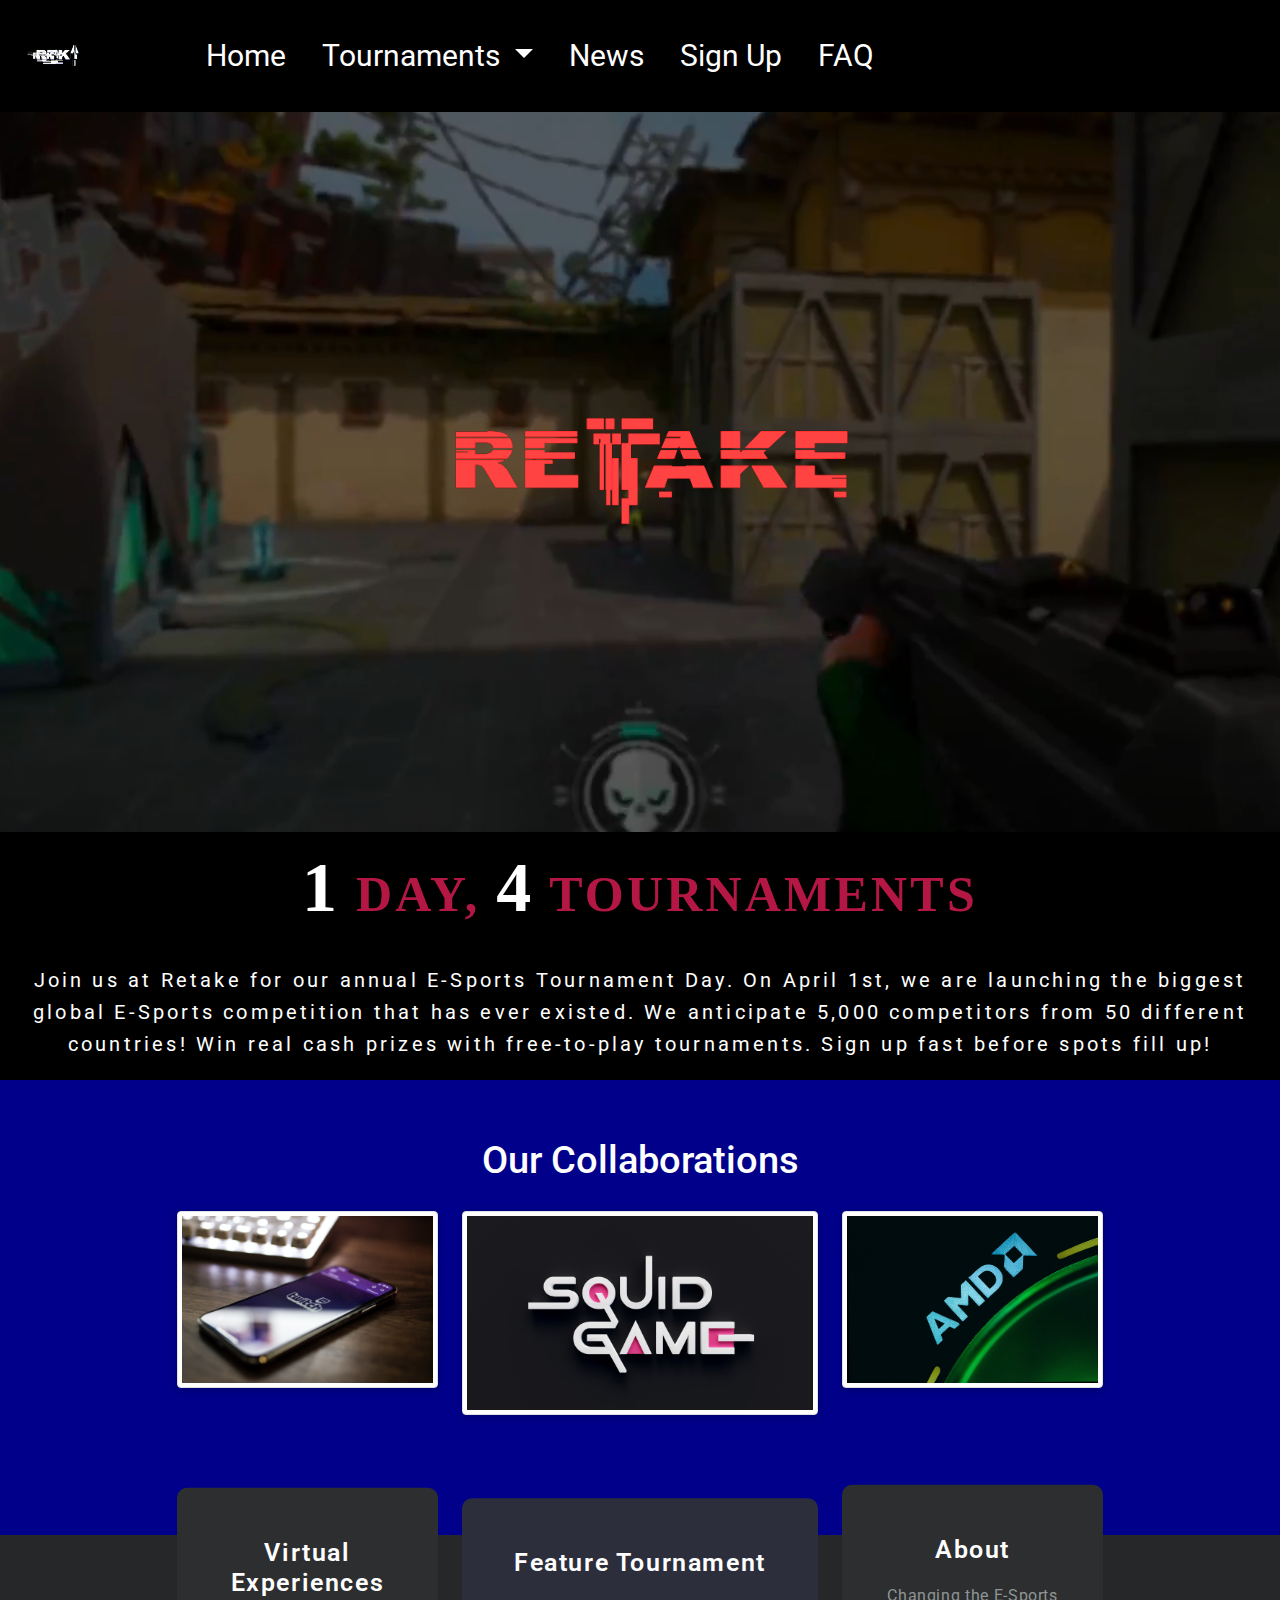
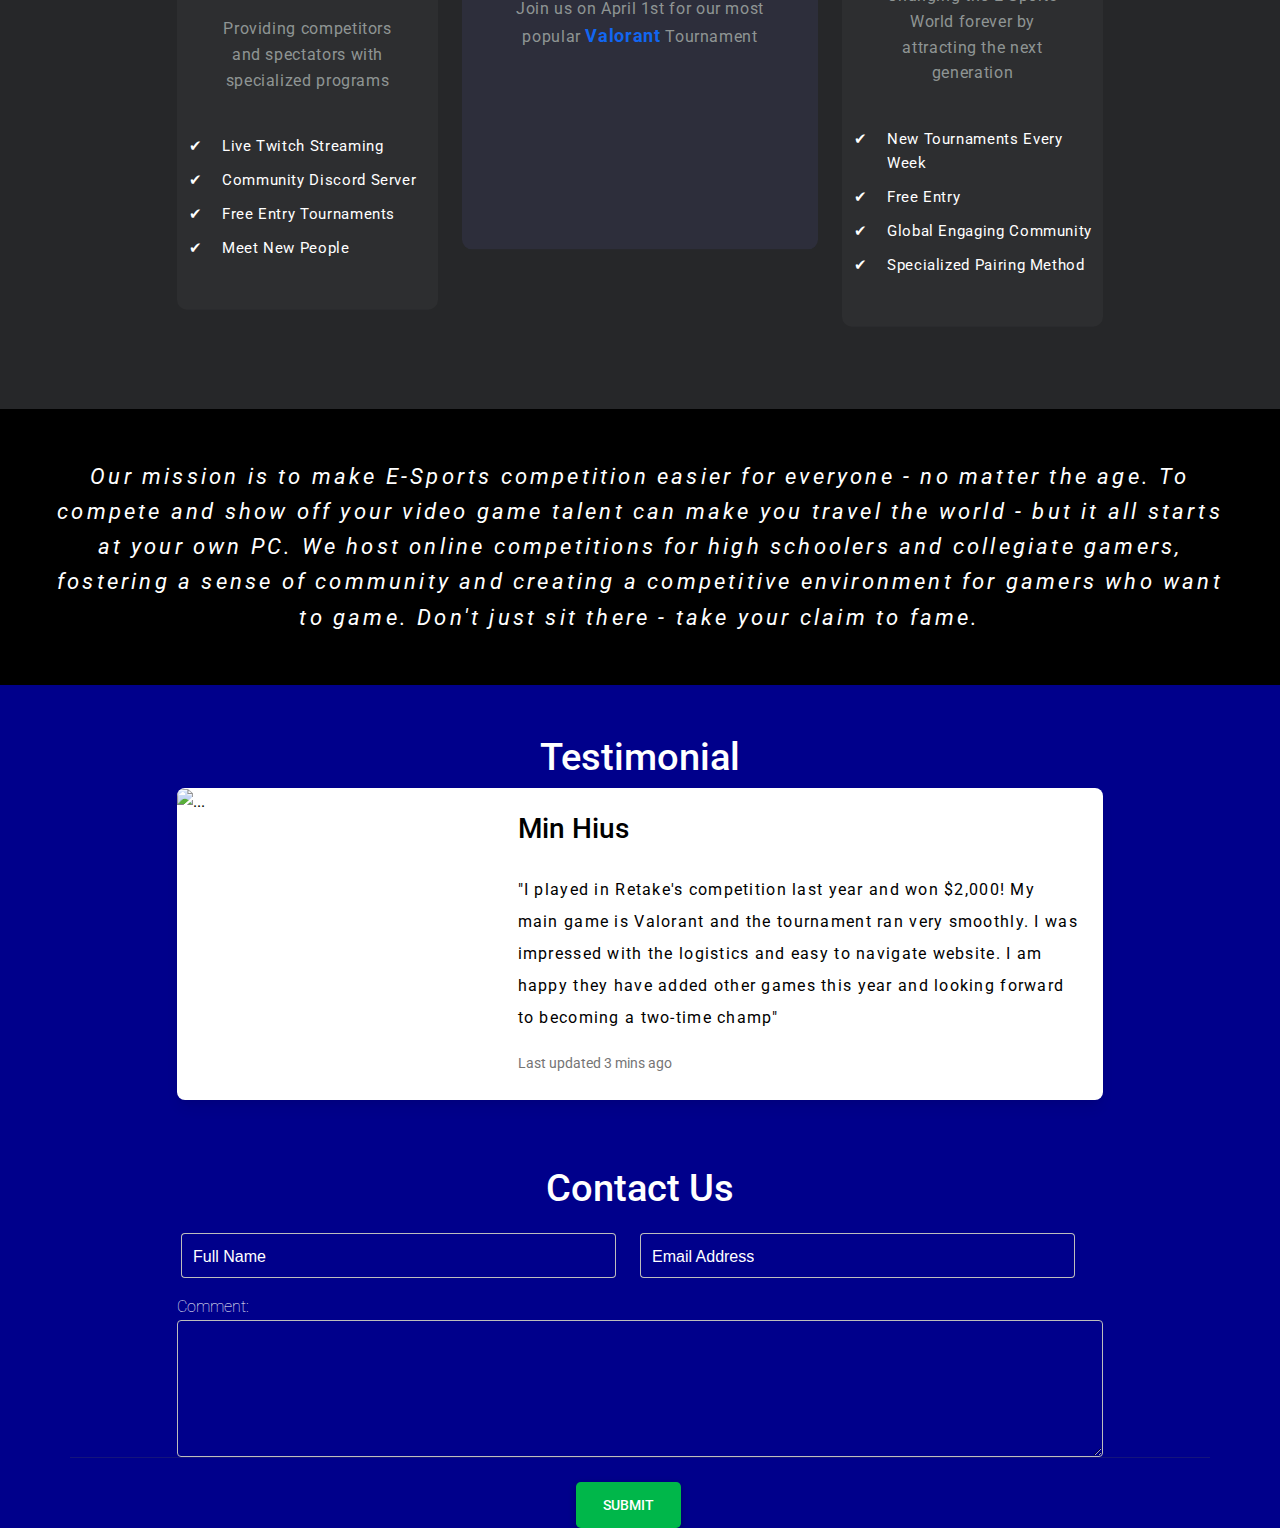
==== index.html @ 7de2b2d9 "Update index.html" ====
<!DOCTYPE html>
<html>
<head>
	<meta charset="utf-8">
	<meta name="viewport" content="width=device-width, initial-scale=1">
	<meta charset="utf-8">
	<meta http-equiv="X-UA-Compatible" content="IE=edge">
    
    <meta name="viewport" content="width=device-width, initial-scale=1">

	<link rel="stylesheet" type="text/css" href="cssStyle.css">
	
	<link href="https://cdn.jsdelivr.net/npm/bootstrap@5.0.0-beta2/dist/css/bootstrap.min.css" rel="stylesheet" integrity="sha384-BmbxuPwQa2lc/FVzBcNJ7UAyJxM6wuqIj61tLrc4wSX0szH/Ev+nYRRuWlolflfl" crossorigin="anonymous">
	<meta charset="UTF-8" />
    <meta name="viewport" content="width=device-width, initial-scale=1, shrink-to-fit=no" />
    <meta http-equiv="x-ua-compatible" content="ie=edge" />
    <link
      rel="stylesheet"
      href="https://cdnjs.cloudflare.com/ajax/libs/font-awesome/6.0.0/css/all.min.css"
    />
    <!-- Google Fonts Roboto -->
    <link
      rel="stylesheet"
      href="https://fonts.googleapis.com/css2?family=Roboto:wght@300;400;500;700;900&display=swap"
    />
    <!-- MDB -->
    <link rel="stylesheet" href="css/mdb.min.css" />
	<title>Home</title>
		<!-- Navbar -->
	<div class="container-fluid  p-0 navAllTop">
						<nav class="navbar navbar-expand-lg navbar-light bg-navbar py-4 nav">
						<div class="container-fluid">
						<a class="navbar-brand mt-2 mt-lg-0 navImg" href="https://sssuchy.github.io/TSA_21-22/index.html">
						        <img
						          src="pics/logoMini.png"
						          height="15"
						          alt="MDB Logo"
						          loading="lazy"
						        />
						      </a>
						<button class="navbar-toggler" type="button" data-bs-toggle="collapse" data-bs-target="#navbarNav" aria-controls="navbarNav" aria-expanded="false" aria-label="Toggle navigation">
						  <span class="navbar-toggler-icon "></span>
						</button>
						<div class="collapse navbar-collapse" id="navbarNav">
						  <div class="mr-auto "></div>
						  <ul class="navbar-nav ">
						    <li class="nav-item navTop">
						      <a class="nav-link  nav-link-grow-up navTopLink" aria-current="page" href="https://sssuchy.github.io/TSA_21-22/index.html">Home</a>
						    </li>
						    <li class="nav-item dropdown navTop">
				              <a class="nav-link dropdown-toggle nav-link-grow-up navTopLink " href="#" id="navbarDropdown" role="button" data-bs-toggle="dropdown" aria-expanded="false" class="">
				                Tournaments
				              </a>
				              <ul class="dropdown-menu navTop" aria-labelledby="navbarDropdown">
				                <li><a class="dropdown-item active navTop navTopLink" href="https://sssuchy.github.io/TSA_21-22/apexLegends.html">Apex Legends</a></li>
				                <li><a class="dropdown-item navTop navTopLink" href="https://sssuchy.github.io/TSA_21-22/valorant.html">Valorant</a></li>
				                <li><a class="dropdown-item navTop navTopLink" href="https://sssuchy.github.io/TSA_21-22/rocketLeague.html">Rocket League</a></li>
				                <li><a class="dropdown-item navTop navTopLink" href="https://sssuchy.github.io/TSA_21-22/ssbultimate.html">Super Smash Bros Ultimate</a></li>
				              </ul>
				            </li>
						    <li class="nav-item navTop">
						      <a class="nav-link hover-mode nav-link-grow-up navTopLink" href="https://sssuchy.github.io/TSA_21-22/news.html">News</a>
						    </li>
						    <li class="nav-item navTop">
						      <a class="nav-link hover-mode nav-link-grow-up navTopLink" href="https://sssuchy.github.io/TSA_21-22/signUp.html">Sign Up</a>
						    </li>
						    <li class="nav-item navTop">
						      <a class="nav-link hover-mode nav-link-grow-up navTopLink" href="https://sssuchy.github.io/TSA_21-22/faq.html">FAQ</a>
						    </li>
						    
						  </ul>
						</div>
						</div>
						</nav>
					</div>


</head>
	
<!-- nav bar end -->
<header>
	<style>
		  
        
	</style>
</header>
<header class="homeHeader">
  	<div class="overlay"></div>

  	  <!-- The HTML5 video element that will create the background video on the header -->
  	  <video playsinline="playsinline" autoplay="autoplay" muted="muted" loop="loop" class="homeHeaderVid" >
  	    <source src="vids/homehypevid1.mp4" type="video/mp4">
  	  </video>
		
	

		<div class="container h-100 homeContainer">
		    <div class="d-flex h-100 text-center align-items-center">
		      <div class="w-100 text-white">
		        <!-- <h1 class="display-3">Video Header</h1>
		        <p class="lead mb-0">Using HTML5 Video and Bootstrap</p> -->
		        <img src="pics/homeLogo1.png" class="homeImg">
		      </div>
		    </div>
		  </div>
		

</header>		
	

	<div class="homeAbout">
		<div class="homeAboutText">
			<div class="homeAboutMain">
				<strong class="homeAboutNum">1</strong> Day, <strong class="homeAboutNum">4</strong> Tournaments

			</div>
			<div class="homeAboutSubText">
				Join us at Retake for our annual E-Sports Tournament Day. On April 1st, we are launching the biggest global E-Sports competition that has ever existed. We anticipate 5,000 competitors from 50 different countries! Win real cash prizes with free-to-play tournaments. Sign up fast before spots fill up!
			</div>
		</div>
	</div>











	

  
     <div class="allColab">
     	<div class="collabTitle">Our Collaborations</div>
          <div class="container">
          	<div class="row">
          		<div class="col-md-1"></div>

          		<div class="col-md-3 collab">
          			<img src="pics/twitch.jpg" class="img-fluid shadow-2-strong img-thumbnail">
     			</div>
     			<div class="col-md-4 collab">
     				   <img src="pics/squidGame.jpg" class="img-fluid shadow-2-strong img-thumbnail">
     			</div>
     			<div class="col-md-3 collab">
          			<img src="pics/amd.jpg" class="img-fluid shadow-2-strong img-thumbnail">
          		</div>
          		<div class="col-md-1"></div>
          	</div>
          	</div>
          </div>
     </div>




           <div class="homeCards">
          	<div class="container">
          		<div class="row ">
          			<div class="col-md-1"></div>
     	     				<div class="col-lg-3 ">
     		     					
		     						<div class="homeCardEach">
				     						<h5 class="homeCardTitle">Virtual Experiences</h5>
				     		     			  <p class="homeCardSub">Providing competitors and spectators with specialized programs</p>
				     		     			  <ul class="homeCardBullets">	
				     			    				<li class="homeBulletText">
				     			    					  Live Twitch Streaming
				     			    				</li>
				     			    				<li class="homeBulletText">
				     			    					  Community Discord Server

				     			    				</li>
				     			    				<li class="homeBulletText">
				     			    					  Free Entry Tournaments
				     			    				</li>
				     			    				
				     			    				<li class="homeBulletText">
				     			    					 Meet New People
				     			    				</li>
				     			    				


				     			    			</ul>

			     						</div>
		     					</div>
		     						<div class="col-lg-4 ">
     		     					
			     						<div class="homeCardEachCenter">
				     						<h5 class="homeCardTitle">Feature Tournament</h5>
				     		     			  <p class="homeCardSub">Join us on April 1st for our most popular <strong class="homeVal"><a href="https://sssuchy.github.io/TSA_21-22/valorant.html">Valorant</a></strong> Tournament</p>
				     		     			  <video class="gameActualVid" autoplay loop muted>
 			  									<source src="vids/valHype1.mp4" type="video/mp4">

 			  								</video>

			     						</div>
			     					</div>
		     						

		     						<div class="col-lg-3 ">
     		     					
		     						<div class="homeCardEach">
			     						<h5 class="homeCardTitle">About</h5>
			     		     			  <p class="homeCardSub">Changing the E-Sports World forever by attracting the next generation</p>
			     		     			  <ul class="homeCardBullets">	
			     			    				<li class="homeBulletText">
			     			    					  New Tournaments Every Week

			     			    				</li>
			     			    				<li class="homeBulletText">
			     			    					  Free Entry

			     			    				</li>
			     			    				<li class="homeBulletText">
			     			    					  Global Engaging Community
			     			    				</li>
			     			    				
			     			    				<li class="homeBulletText">
			     			    					  Specialized Pairing Method
			     			    				</li>
			     			    				


			     			    			</ul>

		     						</div>
		     					</div>
     	     				
     	     				
          			<div class="col-md-1"></div>
          			
          		</div>	


          	</div>

          	<div class="missionStatement">
          		<div class="missionStatementText">
          			Our mission is to make E-Sports competition easier for everyone - no matter the age. To compete and show off your video game talent can make you travel the world - but it all starts at your own PC. We host online competitions for high schoolers and collegiate gamers, fostering a sense of community and creating a competitive environment for gamers who want to game. Don't just sit there - take your claim to fame.
          		</div>
          		
          	</div>
          	
          </div>






          <div class="homeAllTestimonies">
	          <div class="container ">
		          <div class="row">
		          	<div class="col-md-1"></div>
			          <div class="col-md-10 homeTestimonies">
			          	<h1 class="collabTitle">Testimonial</h1>
				      			<div class="card mb-3" >
				      			  <div class="row no-gutters">
				      			    <div class="col-md-4 homeMainTestImg">
				      			      <img src="pics/homeGamer.jpg" class="card-img homeTestImg" alt="...">
				      			    </div>
				      			    <div class="col-md-8">
				      			      <div class="card-body">
				      			        <h5 class="card-title homeTestHeader" >Min Hius</h5>
				      			        <p class="card-text homeTestText">"I played in Retake's competition last year and won $2,000! My main game is Valorant and the tournament ran very smoothly. I was impressed with the logistics and easy to navigate website. I am happy they have added other games this year and looking forward to becoming a two-time champ"



				      			    	</p>
				      			        <p class="card-text"><small class="text-muted">Last updated 3 mins ago</small></p>
				      			      </div>
				      			    </div>
				      			  </div>
				      			</div>


				      			<h1 class="homeContactHeader">Contact Us</h1>
				      			  <form class="row g-3" id="signUpForm" >
				      			      <div class="row signUpInput">
				      			          <div class="col">
				      			         
				      			            <div class="form-outline homeFormLabel">
				      			              <input type="text" id="nameInput" class="form-control form-control-lg homeInput" />
				      			              <label class="form-label homeFormLabel" for="nameInput"><strong class="homeFormLabel">Full Name</strong></label>

				      			            </div>
				      			          </div>
				      			          <div class="col">
				      			    
				      			            <div class="form-outline homeFormLabel">
				      			              <input type="email" id="emailInput" class="form-control form-control-lg homeInput" />
				      			              <label class="form-label homeFormLabel" for="emailInput"><strong class="homeFormLabel">Email Address</strong></label>
				      			            </div>
				      			          </div>
				      			        </div>
				      			           <div class="col">
				      			    
				      			            <div class="form-group homeFormLabel">
				      			              <label for="comment">Comment:</label>
				      			              <textarea class="form-control homeTest homeInput" rows="5" id="comment"></textarea>
				      			            </div>
				      			          </div>
				      			        </div>



				      			        
				      			        <br>
				      			        <hr>
				      			        <br>
				      			        <div class="row">
				      			          <div class="col-md-12 align-items-center justify-content-center signUpBtn">
				      			           <div id="liveAlertPlaceholder"></div>
				      			           <button type="button" class="btn  btn-success  align-items-center text-center btn-lg" id="liveAlertBtn">Submit</button>
				      			          </div>
				      			        </div>
				      			        

				      			  
				      			      


				      			      </div>
				      			    </div>
				      			  </div>
				      			</div>
				      			</form>
			          <div class="col-md-1"></div>
		          </div>
	          </div>
          </div>
          

<body>
	<script src="https://cdnjs.cloudflare.com/ajax/libs/jquery/3.5.1/jquery.min.js" integrity="sha512-bLT0Qm9VnAYZDflyKcBaQ2gg0hSYNQrJ8RilYldYQ1FxQYoCLtUjuuRuZo+fjqhx/qtq/1itJ0C2ejDxltZVFg==" crossorigin="anonymous"></script>
	<script src="https://cdn.jsdelivr.net/npm/@popperjs/core@2.6.0/dist/umd/popper.min.js" integrity="sha384-KsvD1yqQ1/1+IA7gi3P0tyJcT3vR+NdBTt13hSJ2lnve8agRGXTTyNaBYmCR/Nwi" crossorigin="anonymous"></script>
    <script src="https://cdn.jsdelivr.net/npm/bootstrap@5.0.0-beta2/dist/js/bootstrap.min.js" integrity="sha384-nsg8ua9HAw1y0W1btsyWgBklPnCUAFLuTMS2G72MMONqmOymq585AcH49TLBQObG" crossorigin="anonymous"></script>
    <script type="text/javascript" src="js/mdb.min.js"></script>
    <script type="text/javascript">
        var alertPlaceholder = document.getElementById('liveAlertPlaceholder')
        var alertTrigger = document.getElementById('liveAlertBtn')

        function alert(message, type) {
          var wrapper = document.createElement('div')
          wrapper.innerHTML = '<div class="alert alert-' + type + ' alert-dismissible" role="alert">' + message + '<button type="button" class="btn-close" data-bs-dismiss="alert" aria-label="Close"></button></div>'

          alertPlaceholder.append(wrapper)
        }

        if (alertTrigger) {
          alertTrigger.addEventListener('click', function () {
            alert('Your information has been recorded! Look forward to our email for an answer!!', 'success')
            $('#signUpForm').trigger("reset");
          })
        }




        // $(window).on("load",function() {
        //   $(window).scroll(function() {
        //     var windowBottom = $(this).scrollTop() + $(this).innerHeight();
        //     $(".fade").each(function() {
        //       /* Check the location of each desired element */
        //       var objectBottom = $(this).offset().top;
              
        //       /* If the element is completely within bounds of the window, fade it in */
        //       if (objectBottom < windowBottom) { //object comes into view (scrolling down)
        //         if ($(this).css("opacity")==0) {$(this).fadeTo(500,1-(objectBottom/windowBottom));}

        //       // } else { //object goes out of view (scrolling up)
        //       //   if ($(this).css("opacity")==1) {$(this).fadeTo(500,0);}
        //       }
        //       else if(objectBottom > windowBottom){
        //       	$(this).fadeTo(1,1-(objectBottom/windowBottom));
        //       }
        //     });
        //   }).scroll(); //invoke scroll-handler on page-load
        // });


    </script>
</html>
---- cssStyle.css ----
/*GLOBAL CHANGE WHEN SCREEN SIZE DIFFERS  //////////////////////////////////////////////////////////////////////////////////////*/*/
@media (max-width:  600px){ /* if screen is small do this */
	.gameName{
		font-size: 12vh;
		color: white !important;
	}
	.signUpTitle{
		font-size: 12vh;
		color: white !important;
	}
	.news{
		font-size: 12vh;
		color: white !important;
	}
	.faqHeaderText{
		font-size: 12vh;
		color: white !important;
	}

	.headline{
		font-size: 8vh;
	}
	.homeImg{
		max-width: 1vh !important;
  
	}
}




@media (min-width:  600px){ /* if screen is big do this */
 	.gameName{
		font-size: 22vh;
		color: white; !important;
	}
	.signUpTitle{
		font-size: 18vh;
		color: white; !important;

	}
	.news{
		font-size: 18vh;
		color: white; !important;
	}
	.faqHeaderText{
		font-size: 18vh;
		color: white; !important;
	}
	.headline{
		font-size: 12vh;
	}
	.homeImg{
		max-width: 100vh;
  
	}
	
}
:root{
  --main-bg-color: #B41744;
  --secondary-bg-color: black;
  --offBlack: #1a1915;
  --faqBG:  #eeeeee;
  
}

@keyframes fadeIn {
  0% {opacity:0;}
  100% {opacity:1;}
}

@-moz-keyframes fadeIn {
  0% {opacity:0;}
  100% {opacity:1;}
}

@-webkit-keyframes fadeIn {
  0% {opacity:0;}
  100% {opacity:1;}
}

@-o-keyframes fadeIn {
  0% {opacity:0;}
  100% {opacity:1;}
}

@-ms-keyframes fadeIn {
  0% {opacity:0;}
  100% {opacity:1;}
}










/*TOURNAMENT CSS  //////////////////////////////////////////////////////////////////////////////////////*/
.btnTournament{
	padding-bottom: 12px;
}

.gameName{
	color: white;
	font-variant-caps: all-small-caps;
	/*font-size: 10vh;*/
	font-weight: 900;
	
	letter-spacing: .5rem;
	/*padding-left: 400px;
	padding-right: 400px;*/
	padding-left: 100px;
	padding-right: 100px;
	text-align: center;
	align-content: center;
	overflow: visible;
	
}
.gameDescription{
	padding-top: 20px;
	padding-bottom: 20px;
	padding-left: 80px;
	padding-right: 80px;
	color: white; 
	text-align: center; 
	font-size: 21px;
	background-color: black;
}
.gameButtons{
	padding-top: 20px;
	
	align-content: center;


}
 #introCarousel,
        .carousel-inner,
        .carousel-item,
        .carousel-item.active {
          height: 70vh;
          text-align: center;
          overflow: visible;
          background-attachment: fixed;

       }

.gameButtonsText{
	font-size: 20px;
	padding: none;
	color: black;

}
.detail{
	padding-top: 20px;
	background-image: linear-gradient(to bottom right, var(--main-bg-color),var(--secondary-bg-color));

	padding-bottom: 20px;

}
.gameCard{
	background-color: rgb(255, 255, 255, 0.5) !important;

}
.gameCard:hover{
	background-color: rgb(255, 255, 255, 0.9) !important;
	overflow: hidden;
	transition: background-color 0.2s;

}
.detailTitle{
	text-align: center;
	font-variant-caps: all-small-caps;

	font-weight: 500;
	letter-spacing: .1rem;
	color: black;
	font-size: 60px;
	
}
.detailBody{
	
	text-align: center;
	list-style-position: inside;
	font-size: 20px;
	/*font-family: "Gill Sans", sans-serif !important;*/
	font-family: "Arial", Helvetica, sans-serif;
	color: black;
	letter-spacing: .15rem;

}

@counter-style repeating-emoji {
  text-align: center;
  symbols: "\1F4B2" "\1F947" "\1F4C5" "\1F55B" "\2B55" "\1F46F" "\1F3B2"; 
  suffix: " ";
}


.styleBullets {
  list-style-type: repeating-emoji;
}
.gameVid{
	padding: 50px;
	/*background-image: linear-gradient(to bottom right, var(--main-bg-color), var(--secondary-bg-color));*/

}
.gameActualVid{
	height: auto;
	width: 100%;

}





/* SIGN UP CSS //////////////////////////////////////////////////////////////////////////////////////*/

.signUp{
	background-image: linear-gradient(to bottom right, var(--main-bg-color), var(--secondary-bg-color));
	color: grey;
}

.signUpTitle{
	color: white;
	font-variant-caps: all-small-caps;
	/*font-size: 10vh;*/
	font-weight: 900;
	
	letter-spacing: .5rem;
	/*padding-left: 400px;
	padding-right: 400px;*/
	padding-left: 100px;
	padding-right: 100px;
	text-align: center;
	align-content: center;
	
}
.signUpDesBG{
	background-color: black;
	color: white;
	text-align: center;
	font-size: 21px;
}
.signUpDes{
	padding: 20px;

}
.signUpLabel{
	color: white;
}
.signUpInput{
	font-family: "Arial", Helvetica, sans-serif;
	

}
.signUpGame{
	font-family: "Arial", Helvetica, sans-serif;
	color: black;
	font-size: 18px;

}
.signUpBtn{
	text-align: center;


}

/*NEWS CSSSS*/

.newsHeader{
	/*background-image: linear-gradient(to bottom right, yellow, black, yellow);*/
	background-image: linear-gradient(to bottom right,var(--main-bg-color), var(--secondary-bg-color));
	color: grey;
	color: white;
	font-variant-caps: all-small-caps;
	/*font-size: 10vh;*/
	font-weight: 900;
	
	letter-spacing: .5rem;
	/*padding-left: 400px;
	padding-right: 400px;*/
	padding-left: 100px;
	padding-right: 100px;
	text-align: center;
	align-content: center;
}
/*.newsHeadline{
	background-color: white;

}*/
.headline{
	font-variant-caps: all-small-caps;
	text-align: center;
	color: white;


}
.newsBg{
	height: 60vh;
	background-image: url(pics/gamer.jpg);
	background-color: rgb(0, 0, 0,0.9);
	background-repeat: no-repeat;
	background-size: cover;
	background-position: center center;
}
.headlineDes{
	color: white;
	text-align: center;
	align-content: center;
	font-size: 18px;
}
.author{
	color: black;
	font-size: 15px;
	font-weight: 650;
}
.infoBadge{
	font-size: 14px !important;
	letter-spacing: .05rem !important;
	font-weight: 500 !important;
	text-transform: uppercase;


}
.date{
	color: grey !important;
	font-weight: 300 !important;
	font-size: 14px !important;
	padding-left: 20px;

}
.subHeader{
	color: black;
	font-size: 24px;
	letter-spacing: .15rem;
	font-weight: 700;
}
.newsText{
	font-size: 14px;
	color: grey;
	line-height: 2;

}
.newsTextAll{
	align-content: center;
	justify-content: center;
	align-items: middle;

}
.otherPages{
	text-align: center;
	justify-content: center;
	align-content: center;
	color: black !important;
	font-size: 20px !important;
	text-transform: uppercase !important;
	letter-spacing: .15rem !important;
	font-weight: 700 !important;
}
.otherBtn{
	letter-spacing: .1rem;
	align-content: center;
	justify-content: center;
	text-align: center;
	padding-top: 30px !important;

}





/* FAQ PAGE  //////////////////////////////////////////////////////////////////////////////////////*/
.faqHeader{
	background-image: linear-gradient(var(--main-bg-color), var(--faqBG)) !important;
	/*background-color: var(--main-bg-color) !important;*/
	color: grey;
	color: white;
	font-variant-caps: all-small-caps;
	/*font-size: 10vh;*/
	font-weight: 900;
	
	letter-spacing: .5rem;
	/*padding-left: 400px;
	padding-right: 400px;*/
	padding-left: 100px;
	padding-right: 100px;
	text-align: center;
	align-content: center;
}
.allFAQ{
	/*background: radial-gradient(var(--main-bg-color), var(--secondary-bg-color)) !important;*/
	background-color: var(--faqBG) !important;
}
.faqLeftImg{
	padding-left: 20px;
	padding-top: 20px;
	padding-right: 20px;
	padding-bottom: 20px;

}
.faqRightImg{
		padding-left: 20px;
	padding-top: 20px;
	padding-right: 20px;
	padding-bottom: 20px;
	
}
.faqMain{

	padding-top: 20px;

}
.accordianTitle{
	/*background: radial-gradient(var(--main-bg-color), var(--secondary-bg-color)) !important;*/
	/*background-color: var(--main-bg-color) !important;*/
	background-color: var(--faqBG) !important;
	font-size: 30px !important;
	color: black !important;
}
.accordianText{
	font-size: 25px !important;
	background-color: var(--faqBG) !important;
	color: black !important;
}




/*Home Page //////////////////////////////////////////////////////////////////////////////////////*/
.homeVid{
/*	padding: 100px;*/
	height: auto;
	width: 100%;

}
.homeActualVid{
	position: absolute;
  width: 100%;
  height: auto;
 
}
.homeImg{
	max-width: 100vh;
  
}
.dummyText{
	/*position: absolute;*/
}

/*.video-wrapper {
    margin: 6em auto 0;
    max-width: 720px;
    min-width: 320px;
    position: relative;
}
.video-wrapper:video {
  height: auto;
  vertical-align: middle;
  width: 100%;
}
.video-description {
	position: absolute;
  -webkit-box-align: center;
      -ms-flex-align: center;
          align-items: center;
  -webkit-box-pack: center;
      -ms-flex-pack: center;
          justify-content: center;
}*/
/*.newHomeVidBG{
	width: 100% !important;
	height: 50% !important;
	z-index: -99 !important;
	background-attachment: fixed !important;
	overflow-y: hidden !important;

  /*background-attachment: fixed;
  background-position: center;
  background-repeat: no-repeat;
  background-size: cover;
} */
.homeHeader{
  position: relative;
  background-color: black;
  height: 80vh;
  min-height: 25rem;
  width: 100%;
  overflow: hidden;
  background-attachment: fixed !important;
}

.homeHeaderVid {
  position: absolute;
  top: 50%;
  left: 50%;
  min-width: 100%;
  min-height: 100%;
  width: auto;
  height: auto;
  z-index: 0;
  -ms-transform: translateX(-50%) translateY(-50%);
  -moz-transform: translateX(-50%) translateY(-50%);
  -webkit-transform: translateX(-50%) translateY(-50%);
  transform: translateX(-50%) translateY(-50%);
  background-attachment: fixed !important;
}


.homeContainer {
  position: relative;
  padding: none !important;
  z-index: 2;
  justify-content: center;
  align-content: center;
  text-align: center;
  text-align:center !important;
  width:100% !important;
  display:block !important;
  margin:auto !important;
  background-attachment: fixed !important;
}

.overlay {
  position: absolute;
  top: 0;
  left: 0;
  height: 100%;
  width: 100%;
  background-color: black;
  opacity: 0.1;
  z-index: 1;
  background-attachment: fixed !important;
}


.homeImg{
	max-width: 70vh;
  
}




.homeCards{
	background-color: #262729;
	padding: none;
	margin: none;
}


.homeCardEach{
	background-color: #2d2e30;
	border-radius: 10px;
	/*margin-right: 2rem;
	margin-left: 2rem;*/
	transform: translateY(-15%);
	padding-left: 10px;
	padding-right: 10px;
	margin-top: 1rem;
	transition: background-color .3s;
	transition: transform .3s;

}

.homeCardEach:hover{
	background-color: black; !important;
	transform: scale(1.02);

}





.homeCardEachCenter{
	background-color: #2d2e3b;
	border-radius: 10px;
	/*margin-right: 2rem;
	margin-left: 2rem;*/
	transform: translateY(-15%);
	padding-left: 10px;
	padding-right: 10px;
	margin-top: 1rem;
		transition: background-color .3s;
	transition: transform .3s;

}
.homeCardEachCenter:hover{
	background-color: black; !important;
	transform: scale(1.002);

}
.homeVal{
	font-size: 18px !important;
	font-weight: 700;
	color: white;
}
.homeCardTitle{
	padding-top: 50px;
	font-weight: 600;
	font-size: 25px;
	color: white;
	letter-spacing: .1rem;
	
	text-align: center;
}
.homeCardSub{
	text-align: center;
	padding-top: 10px;
	padding-bottom: 25px;
	color: #8f9594;
	font-size: 16px;
	padding-left: 20px;
	padding-right: 20px;
	letter-spacing: .04rem;
}
.homeBulletText{
	padding-left: 15px;
	font-size: 15px;
	letter-spacing: .04rem;
	margin-top: 10px;

}



.homeCardBullets{
	color: white;
	list-style-type: homeBulletImage;
	padding-left: 20px;
	padding-bottom: 50px;
	

}

@counter-style homeBulletImage {
  system: cyclic;
  color: green;
  symbols: "\2714"; 
  suffix: " ";
}






.homeAbout{
	background-color: black;



}
.homeAboutText{

}
.homeAboutMain{
	font-size: 50px;
	letter-spacing: .2rem;
	text-align: center;
	color: var(--main-bg-color);
	font-family: "fantasy",Copperplate;
	font-weight: 700;
	text-transform: uppercase;

	transition: transform .4s;
}
.homeAboutMain:hover{
	
	transform: scale(1.1);
}

.homeAboutNum{
	font-size: 70px !important;
	color: white !important;

}




.homeAboutSubText{
	color: white;
	text-align: center;
	font-size: 20px;
	letter-spacing: .2rem;
	padding: 20px;


}







/* Media Query for devices withi coarse pointers and no hover functionality */

/* This will use a fallback image instead of a video for devices that commonly do not support the HTML5 video element */

/*@media (pointer: coarse) and (hover: none) {
  .homeHeader {
    background: url('https://source.unsplash.com/XT5OInaElMw/1600x900') black no-repeat center center scroll;
    background-attachment: fixed !important;
  }

  .homeHeaderVid {
    display: none;
  }
}*/
.newHomeImgBG{
	
	overflow-y: hidden !important;

  
  background-attachment: fixed;
  background-position: center;
  background-repeat: no-repeat;
  background-size: cover;
}
.missionStatement{

	padding: 50px;

	text-align: center;
	letter-spacing: .2rem;
	background-color: black !important;
	color: white;
	opacity: 1;
	transition: background-color 0.5s linear;

	/*background-color: yellow;*/
/*	display: inline-block;
  font-family: Arial, Helvetica, sans-serif;
  
  color: black;*/
  /*animation: fadeIn linear 2s;
  -webkit-animation: fadeIn linear 2s;
  -moz-animation: fadeIn linear 2s;
  -o-animation: fadeIn linear 2s;
  -ms-animation: fadeIn linear 2s;*/
}
.missionStatement:hover{
	background-color: var(--main-bg-color) !important;
	overflow: hidden;
	color: white;
	
}
.missionStatementText{
	font-size: 22px;
	
	font-style: italic;
	font-weight: 200px;
	text-align: center;
	opacity: 1;
}
/*.missionStatementText:hover{
	opacity: 1;
	transition: opacity 1s ease-in-out;
}*/

/*.fade {
  
  background-color: lightgreen;
  opacity: 1;
}*/

.collab{
	padding: 20px;
	transition: transform .2s;
}
.collab:hover {
  transform: scale(1.1); 
}
.featureTournament{
	padding: 20px;
}
.collabTitle{
	color: black;
	font-size: 38px;
	font-weight: 500;
	text-align: center;
	padding-top: 50px;
	color: white;

}
.allColab{
	background-color: darkblue;
	padding-bottom: 100px;
}
.featureTitle{
	color: black;
	font-size: 22px;
	font-weight: 500;
	text-align: center;


}
.homeGameImg{
	width: 100%;
	height: auto;
	  background-attachment: fixed;
  background-position: center;
  background-repeat: no-repeat;
  background-size: contain	!important;
  padding: 20px;
  background-color: black;
}


.homeTestimonies{
	
	color: black;

}
.homeAllTestimonies{
	background-color: darkblue;

}
.homeTestImg{
	max-height: 51vh;
	width: auto;
}
.homeMainTestImg{
		max-height: 51vh;
	width: auto;
}
.homeTestText{
	line-height: 2rem;
	font-size: 16px;
	letter-spacing: .08rem;
}
.homeTestHeader{
	font-size: 28px;
	padding-bottom: 20px;
}
.homeContactHeader{
	color: black;
	font-size: 38px;
	font-weight: 500;
	text-align: center;
	padding-top: 50px;
	color: white;
	padding-bottom: 30px;
}
.homeFormLabel{
	color: white;
	font-weight: 100;
}
.homeTest{
	background: darkblue !important;
	color: white;
}
.homeInput{
	color: white !important;
}


/*NAV BAR //////////////////////////////////////////////////////////////////////////////////////*/

.navTop{
	font-size: 30px ;
	text-align: center;
	color: white !important;
	padding-right: 20px;
	background-color: black !important;

	/*box-shadow: inset 0 0 0 0 #54b3d6;*/
	/*transition: color .3s ease-in-out, box-shadow;*/



}
/*.navTop:hover{
	    background-position: left !important	;

	/*background: var(--main-bg-color) !important;*/
	/*color: var(--main-bg-color) !important;*/
	/*box-shadow: inset 700px 0 0 0 var(--main-bg-color) !important;*/ 


	


.navTopLink{
	color: white!important;
		background: black !important;
	 background: linear-gradient(to left, black 50%, var(--main-bg-color) 50%) right !important;
    background-size: 200% !important;
    transition: .5s ease-out !important;

}	
.navTopLink:hover{
	background-position: left !important;
}
@media all and (min-width: 992px) {
	.navbar .nav-item .dropdown-menu{ display: none; }
	.navbar .nav-item:hover .nav-link{   }
	.navbar .nav-item:hover .dropdown-menu{ display: block; }
	.navbar .nav-item .dropdown-menu{ margin-top:0; }
}
.btnColorTournament{
		
	
	  /*color: white !important;
	  background-color: transparent;
	  background: linear-gradient(to right, transparent);*/
	/*box-shadow: inset 0 0 0 0 var(--main-bg-color) !important;*/
	/*transition: color .8s ease-in-out, box-shadow .8s ease-in-out !important;*/
	/*transition: background 3s ease-in-out;*/
	background: white !important;
	 background: linear-gradient(to left, white 50%, var(--main-bg-color) 50%) right !important;
    background-size: 200% !important;
    transition: .5s ease-out !important;

}
.btnColorTournament:hover{
	    background-position: left !important	;

	/*background: var(--main-bg-color) !important;*/
	/*color: var(--main-bg-color) !important;*/
	/*box-shadow: inset 700px 0 0 0 var(--main-bg-color) !important;*/ 
}
/*.navTop:hover{
	color: var(--main-bg-color) !important;
	background-color: black;
	box-shadow: inset 0 0 0 0 #54b3d6;
	box-shadow: inset 300px 0 0 0 #54b3d6;
	transition: box-shadow, 2s;

  color: white;

	  color: white;
}*/

.navAllTop{
	overflow: visible;
	box-shadow:0 20px 20px -2px blue;;
	z-index: 90000;
	padding-right: 30px !important;
	text-align: center;


}
.nav{
	background-color: black;
	font-size: 25px ;
	font-weight: 800px !important;
	text-align: center;
	/*color: white;
*/

	

}
.navImg{
	   position: relative;
    background: url(pics/logoMini.png);
    width: 170px;
    left: 15px;
    background-size: contain;
    background-repeat: no-repeat;
    max-height: 70px;
    overflow: visible;
    transition: none !important;
    


}
.navbar-toggler {
    padding: 0.25rem 0.75rem;
    font-size: 1.25rem;
    line-height: 1;
    background-color: grey !important;
    border: 1px solid grey !important;
    border-radius: 0.25rem;
    transition: box-shadow .15s ease-in-out;
}
.navImg:hover{
	box-shadow: none !important;
}
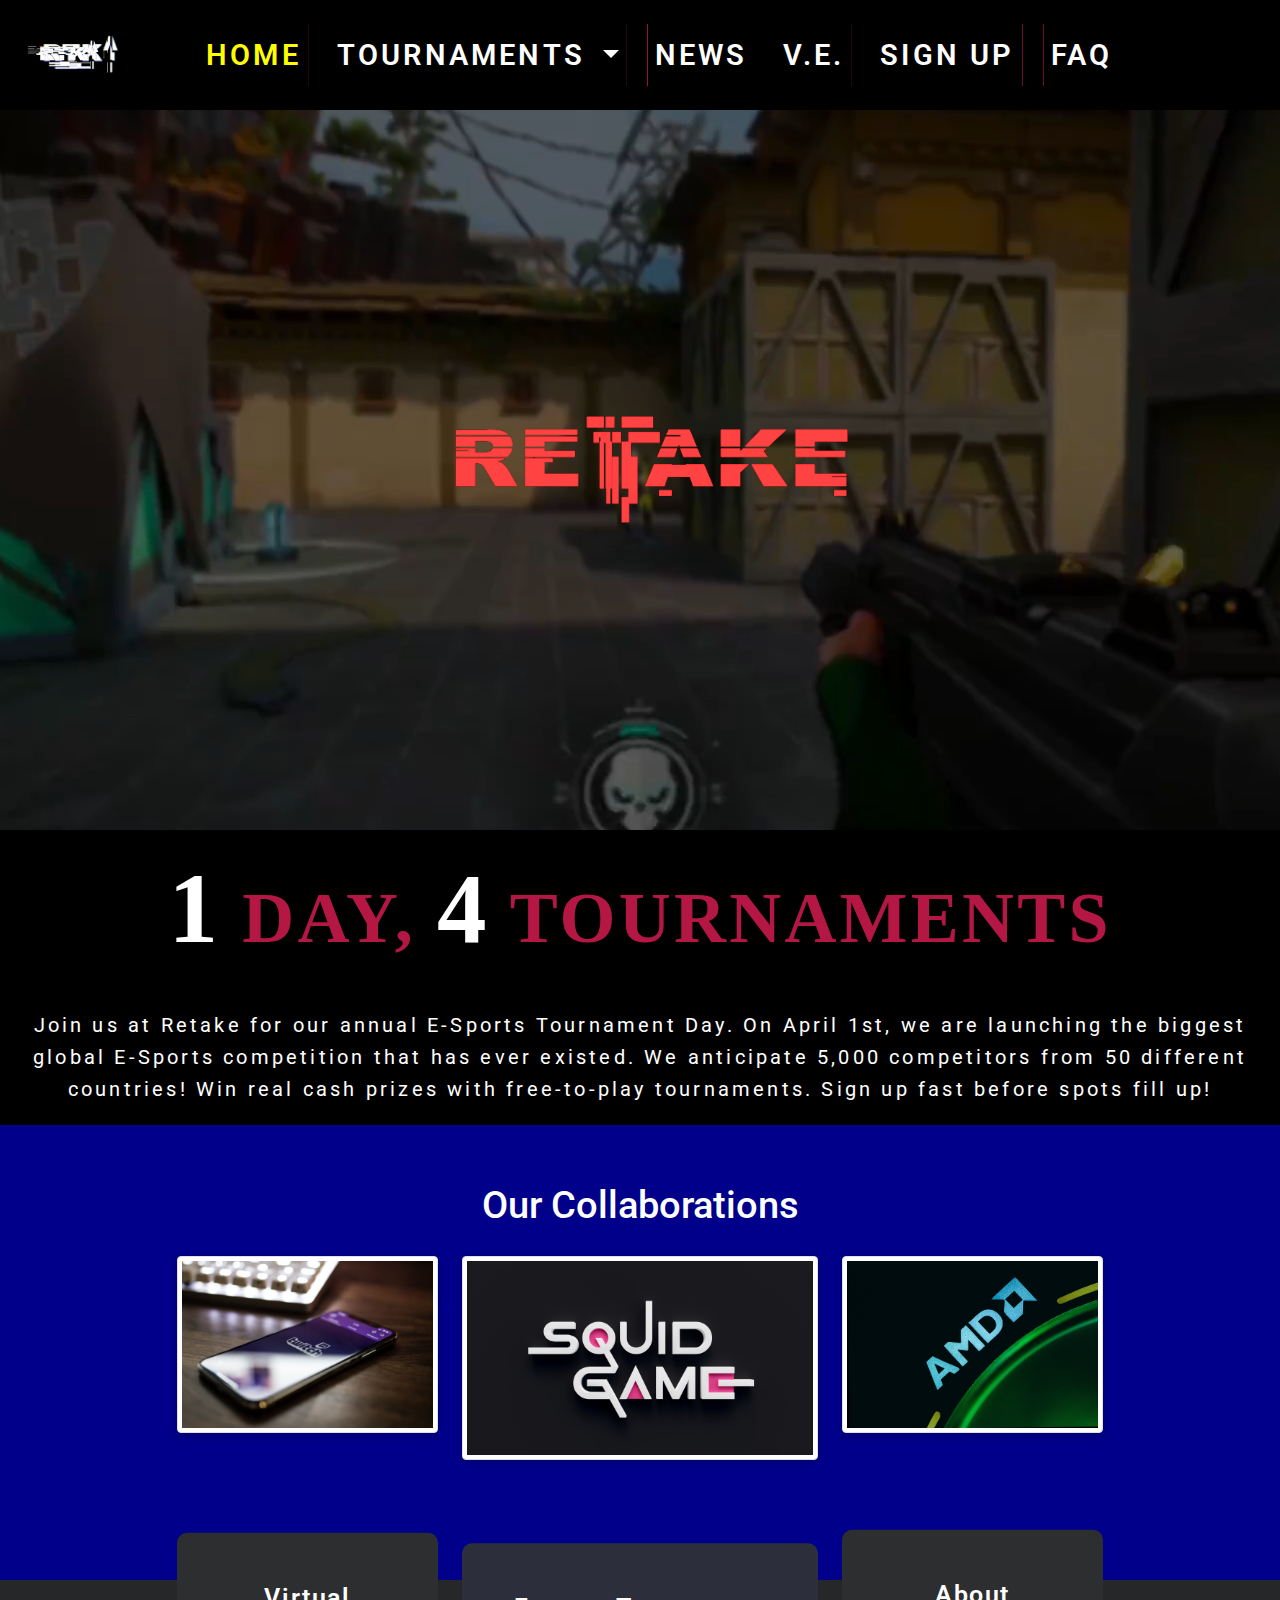
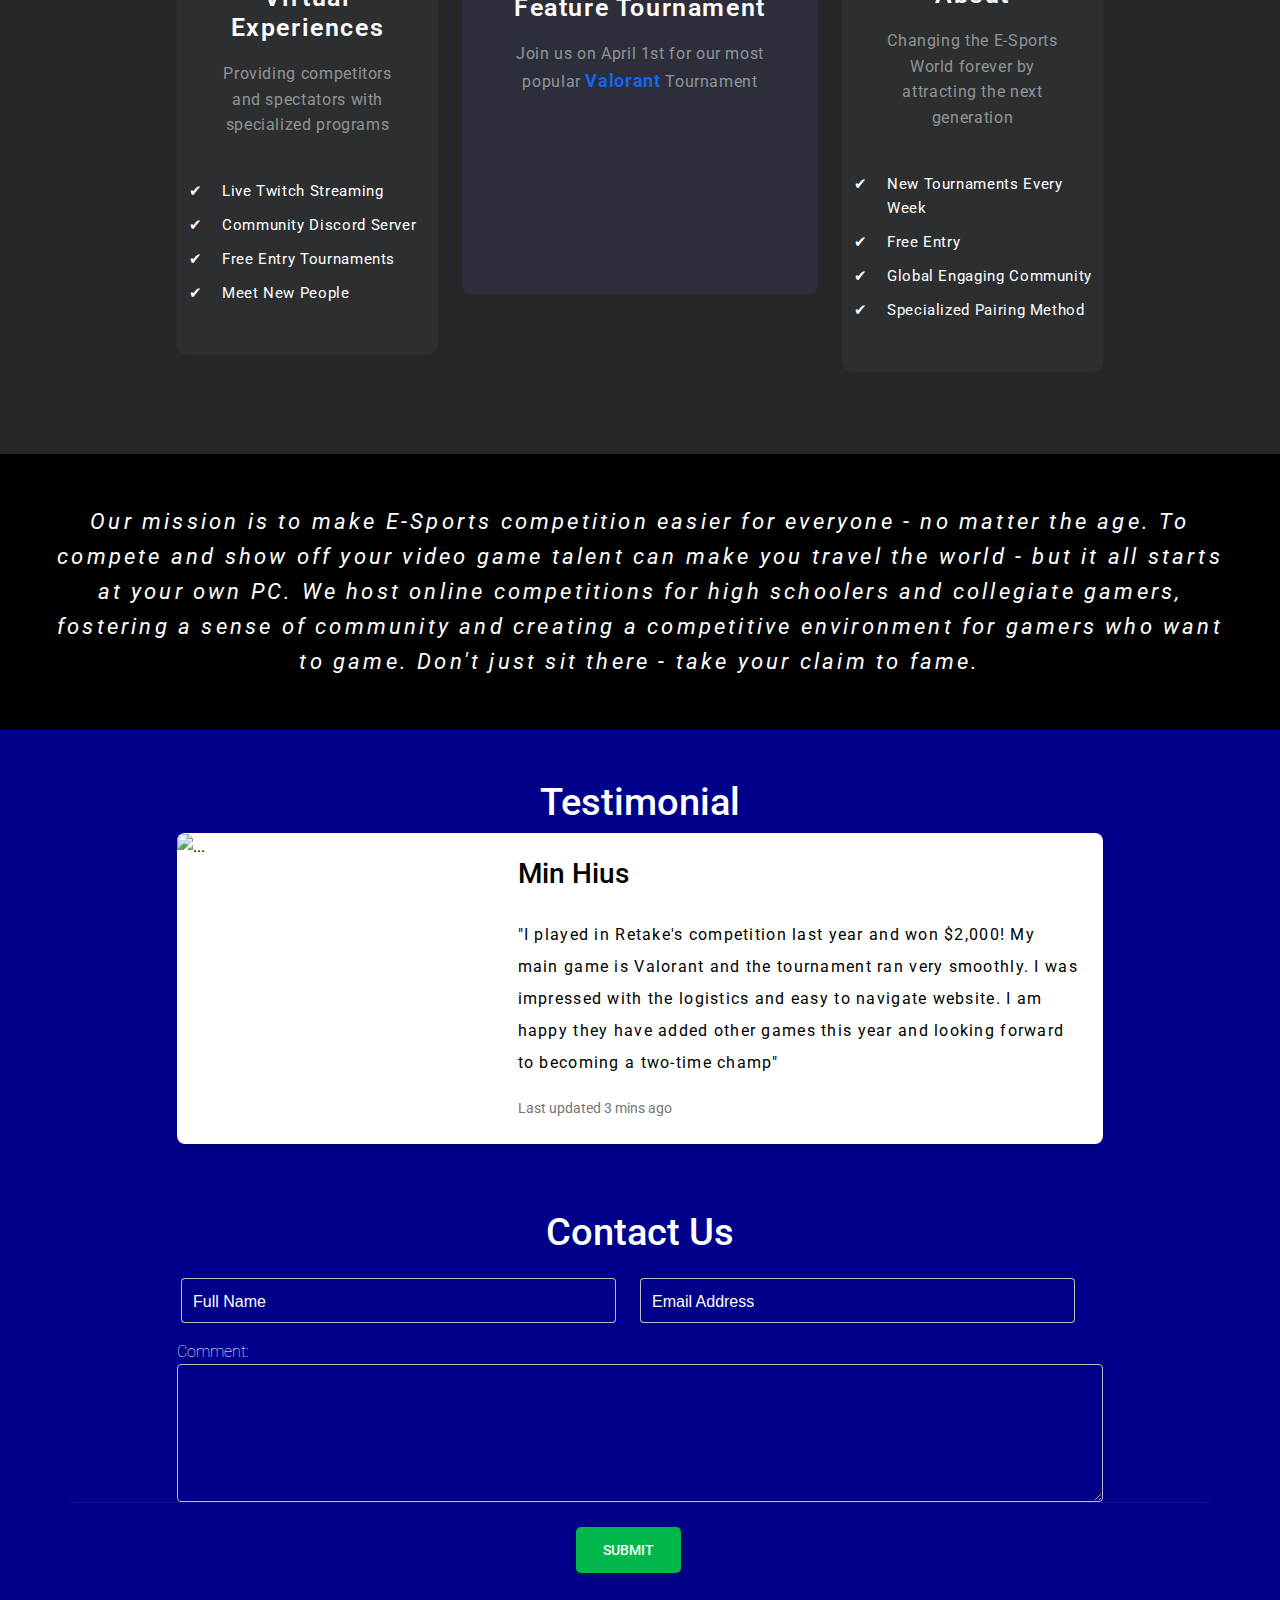
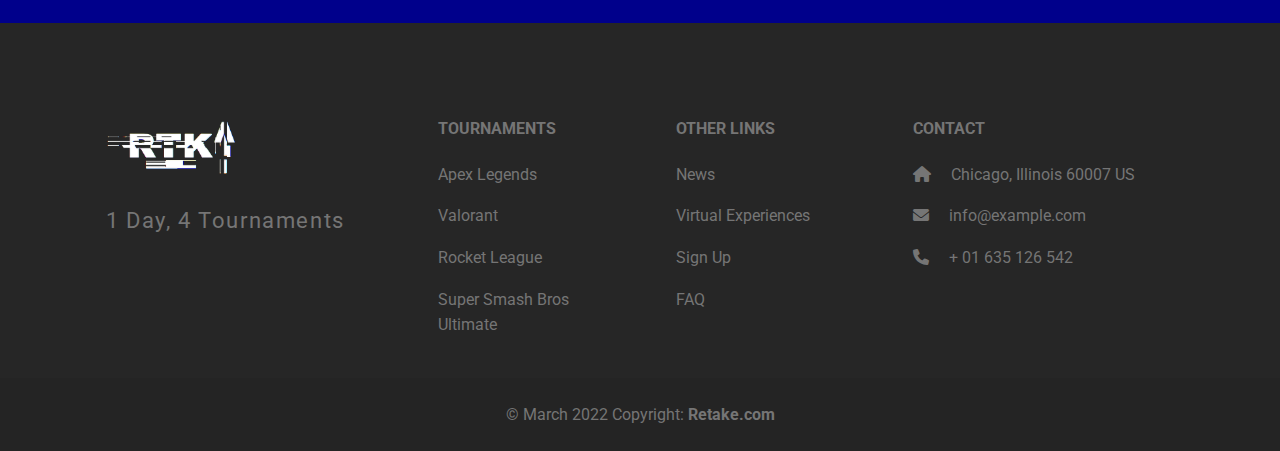
==== commit 63d9256c: "Update index.html" ====
--- a/index.html
+++ b/index.html
@@ -28,31 +28,31 @@
 	<title>Home</title>
 		<!-- Navbar -->
 	<div class="container-fluid  p-0 navAllTop">
-						<nav class="navbar navbar-expand-lg navbar-light bg-navbar py-4 nav">
+						<nav class="navbar navbar-expand-lg bg-navbar py-4 nav">
 						<div class="container-fluid">
 						<a class="navbar-brand mt-2 mt-lg-0 navImg" href="https://sssuchy.github.io/TSA_21-22/index.html">
 						        <img
 						          src="pics/logoMini.png"
-						          height="15"
-						          alt="MDB Logo"
+						          height="33"
+						          alt="RTK Logo"
 						          loading="lazy"
 						        />
 						      </a>
-						<button class="navbar-toggler" type="button" data-bs-toggle="collapse" data-bs-target="#navbarNav" aria-controls="navbarNav" aria-expanded="false" aria-label="Toggle navigation">
+						<button class="navbar-toggler navHamburger" type="button" data-bs-toggle="collapse" data-bs-target="#navbarNav" aria-controls="navbarNav" aria-expanded="false" aria-label="Toggle navigation">
 						  <span class="navbar-toggler-icon "></span>
 						</button>
 						<div class="collapse navbar-collapse" id="navbarNav">
 						  <div class="mr-auto "></div>
 						  <ul class="navbar-nav ">
 						    <li class="nav-item navTop">
-						      <a class="nav-link  nav-link-grow-up navTopLink" aria-current="page" href="https://sssuchy.github.io/TSA_21-22/index.html">Home</a>
+						      <a class="nav-link  nav-link-grow-up navTopLink navTopLinkActive" aria-current="page" href="https://sssuchy.github.io/TSA_21-22/index.html">Home</a>
 						    </li>
 						    <li class="nav-item dropdown navTop">
 				              <a class="nav-link dropdown-toggle nav-link-grow-up navTopLink " href="#" id="navbarDropdown" role="button" data-bs-toggle="dropdown" aria-expanded="false" class="">
 				                Tournaments
 				              </a>
 				              <ul class="dropdown-menu navTop" aria-labelledby="navbarDropdown">
-				                <li><a class="dropdown-item active navTop navTopLink" href="https://sssuchy.github.io/TSA_21-22/apexLegends.html">Apex Legends</a></li>
+				                <li><a class="dropdown-item navTop navTopLink" href="https://sssuchy.github.io/TSA_21-22/apexLegends.html">Apex Legends</a></li>
 				                <li><a class="dropdown-item navTop navTopLink" href="https://sssuchy.github.io/TSA_21-22/valorant.html">Valorant</a></li>
 				                <li><a class="dropdown-item navTop navTopLink" href="https://sssuchy.github.io/TSA_21-22/rocketLeague.html">Rocket League</a></li>
 				                <li><a class="dropdown-item navTop navTopLink" href="https://sssuchy.github.io/TSA_21-22/ssbultimate.html">Super Smash Bros Ultimate</a></li>
@@ -60,6 +60,9 @@
 				            </li>
 						    <li class="nav-item navTop">
 						      <a class="nav-link hover-mode nav-link-grow-up navTopLink" href="https://sssuchy.github.io/TSA_21-22/news.html">News</a>
+						    </li>
+						     <li class="nav-item navTop">
+						      <a class="nav-link hover-mode nav-link-grow-up navTopLink" href="https://sssuchy.github.io/TSA_21-22/virtualExperiences.html">V.E.</a>
 						    </li>
 						    <li class="nav-item navTop">
 						      <a class="nav-link hover-mode nav-link-grow-up navTopLink" href="https://sssuchy.github.io/TSA_21-22/signUp.html">Sign Up</a>
@@ -75,9 +78,19 @@
 					</div>
 
 
+
+
+
+
+
+
+
+
+	
+	<head>
 </head>
-	
-<!-- nav bar end -->
+</head>
+</head>
 <header>
 	<style>
 		  
@@ -314,7 +327,7 @@
 				      			        <hr>
 				      			        <br>
 				      			        <div class="row">
-				      			          <div class="col-md-12 align-items-center justify-content-center signUpBtn">
+				      			          <div class="col-md-12 align-items-center justify-content-center homeSignUpBtn">
 				      			           <div id="liveAlertPlaceholder"></div>
 				      			           <button type="button" class="btn  btn-success  align-items-center text-center btn-lg" id="liveAlertBtn">Submit</button>
 				      			          </div>
@@ -334,6 +347,115 @@
 		          </div>
 	          </div>
           </div>
+
+
+
+<footer>
+	
+	<footer class="text-center text-lg-start bg-dark text-muted">
+	  <!-- Section: Social media -->
+	  <section
+	    class="d-flex justify-content-center justify-content-lg-between p-4 ">
+	    <!-- Left -->
+	   
+	    <!-- Right -->
+	  </section>
+	  <!-- Section: Social media -->
+
+	  <!-- Section: Links  -->
+	  <section class="">
+	    <div class="container text-center text-md-start mt-5">
+	      <!-- Grid row -->
+	      <div class="row mt-3">
+	        <!-- Grid column -->
+	        <div class="col-md-3 col-lg-4 col-xl-3 mx-auto mb-4">
+	          <!-- Content -->
+	          <h6 class="text-uppercase fw-bold mb-4">
+	          	<a href="https://sssuchy.github.io/TSA_21-22/index.html">
+	            <img
+	              src="pics/logoMini.png"
+	              height="60"
+	              alt="RTK Logo"
+	              loading="lazy"
+	            />
+	          </h6>
+	          </a>
+	          <p class="footerText">
+	            1 Day, 4 Tournaments
+	          </p>
+	        </div>
+	        <!-- Grid column -->
+
+	        <!-- Grid column -->
+	        <div class="col-md-2 col-lg-2 col-xl-2 mx-auto mb-4">
+	          <!-- Links -->
+	          <h6 class="text-uppercase fw-bold mb-4">
+	            Tournaments
+	          </h6>
+	          <p>
+	            <a href="https://sssuchy.github.io/TSA_21-22/apexLegends.html" class="text-reset">Apex Legends</a>
+	          </p>
+	          <p>
+	            <a href="https://sssuchy.github.io/TSA_21-22/valorant.html" class="text-reset">Valorant</a>
+	          </p>
+	          <p>
+	            <a href="https://sssuchy.github.io/TSA_21-22/rocketLeague.html" class="text-reset">Rocket League</a>
+	          </p>
+	          <p>
+	            <a href="https://sssuchy.github.io/TSA_21-22/ssbultimate.html" class="text-reset">Super Smash Bros Ultimate</a>
+	          </p>
+	        </div>
+	        <!-- Grid column -->
+
+	        <!-- Grid column -->
+	        <div class="col-md-3 col-lg-2 col-xl-2 mx-auto mb-4">
+	          <!-- Links -->
+	          <h6 class="text-uppercase fw-bold mb-4">
+	            Other links
+	          </h6>
+	          <p>
+	            <a href="https://sssuchy.github.io/TSA_21-22/news.html" class="text-reset">News</a>
+	          </p>
+	          <p>
+	            <a href="https://sssuchy.github.io/TSA_21-22/virtualExperiences.html" class="text-reset">Virtual Experiences</a>
+	          </p>
+	          <p>
+	            <a href="https://sssuchy.github.io/TSA_21-22/signUp.html" class="text-reset">Sign Up</a>
+	          </p>
+	          <p>
+	            <a href="https://sssuchy.github.io/TSA_21-22/faq.html" class="text-reset">FAQ</a>
+	          </p>
+	        </div>
+	        <!-- Grid column -->
+
+	        <!-- Grid column -->
+	        <div class="col-md-4 col-lg-3 col-xl-3 mx-auto mb-md-0 mb-4">
+	          <!-- Links -->
+	          <h6 class="text-uppercase fw-bold mb-4">
+	            Contact
+	          </h6>
+	          <p><i class="fas fa-home me-3"></i> Chicago, Illinois 60007 US</p>
+	          <p>
+	            <i class="fas fa-envelope me-3"></i>
+	            info@example.com
+	          </p>
+	          <p><i class="fas fa-phone me-3"></i> + 01 635 126 542</p>
+	          
+	        </div>
+	        <!-- Grid column -->
+	      </div>
+	      <!-- Grid row -->
+	    </div>
+	  </section>
+	  <!-- Section: Links  -->
+
+	  <!-- Copyright -->
+	  <div class="text-center p-4" style="background-color: rgba(0, 0, 0, 0.05);">
+	    © March 2022 Copyright:
+	    <a class="text-reset fw-bold" href="https://sssuchy.github.io/TSA_21-22/index.html">Retake.com</a>
+	  </div>
+	  <!-- Copyright -->
+	</footer>
           
 
 <body>
--- a/cssStyle.css
+++ b/cssStyle.css
@@ -1,8 +1,8 @@
-/*GLOBAL CHANGE WHEN SCREEN SIZE DIFFERS  //////////////////////////////////////////////////////////////////////////////////////*/*/
+/*GLOBAL CHANGE WHEN SCREEN SIZE DIFFERS  //////////////////////////////////////////////////////////////////////////////////////*/
 @media (max-width:  600px){ /* if screen is small do this */
 	.gameName{
-		font-size: 12vh;
-		color: white !important;
+		font-size: 11vh !important;
+		color: yellow; !important;
 	}
 	.signUpTitle{
 		font-size: 12vh;
@@ -21,8 +21,17 @@
 		font-size: 8vh;
 	}
 	.homeImg{
-		max-width: 1vh !important;
+		max-width: 50vh !important;
   
+	}
+	.homeAboutMain{
+		font-size: 5vh !important;
+	}
+	.homeAboutNum{
+		font-size: 8vh !important;
+	}
+	.navTopLink{
+		font-size: 22px !important;
 	}
 }
 
@@ -53,6 +62,15 @@
 	.homeImg{
 		max-width: 100vh;
   
+	}
+	.homeAboutMain{
+		font-size: 8vh;
+	}
+	.homeAboutNum{
+		font-size: 11vh !important;
+	}
+	.navTopLink{
+		font-size: 29px !important;
 	}
 	
 }
@@ -660,14 +678,15 @@
 
 }
 .homeAboutMain{
-	font-size: 50px;
+	
 	letter-spacing: .2rem;
 	text-align: center;
 	color: var(--main-bg-color);
 	font-family: "fantasy",Copperplate;
 	font-weight: 700;
 	text-transform: uppercase;
-
+	padding-left: 20px !important;
+	padding-right: 20px !important;
 	transition: transform .4s;
 }
 .homeAboutMain:hover{
@@ -676,7 +695,7 @@
 }
 
 .homeAboutNum{
-	font-size: 70px !important;
+	
 	color: white !important;
 
 }
@@ -860,6 +879,11 @@
 .homeInput{
 	color: white !important;
 }
+.homeSignUpBtn{
+	text-align: center;
+	padding-bottom: 50px;
+
+}
 
 
 /*NAV BAR //////////////////////////////////////////////////////////////////////////////////////*/
@@ -889,13 +913,25 @@
 
 
 .navTopLink{
-	color: white!important;
-		background: black !important;
+	color: white !important;
+	background: black !important;
 	 background: linear-gradient(to left, black 50%, var(--main-bg-color) 50%) right !important;
     background-size: 200% !important;
-    transition: .5s ease-out !important;
+    transition:  .5s ease-out !important;
+
+    
+    margin: auto !important;
+    text-align: center !important;
+    
+    font-weight: 600 !important;
+    letter-spacing: .2rem !important;
+    text-transform: uppercase;
+ 
 
 }	
+.navTopLinkActive{
+	color: yellow !important;
+}
 .navTopLink:hover{
 	background-position: left !important;
 }
@@ -976,12 +1012,28 @@
 .navbar-toggler {
     padding: 0.25rem 0.75rem;
     font-size: 1.25rem;
-    line-height: 1;
+    height: auto !important;
+
     background-color: grey !important;
-    border: 1px solid grey !important;
+    border: 1px solid yellow !important;
     border-radius: 0.25rem;
-    transition: box-shadow .15s ease-in-out;
+    
+}
+.navHamburger{
+	background-color: var(--main-bg-color) !important;
+}
+.navHamburger .navbar-toggler-icon{
+	
+	background-image: url(
+	"data:image/svg+xml;charset=utf8,%3Csvg viewBox='0 0 32 32' xmlns='http://www.w3.org/2000/svg'%3E%3Cpath stroke='rgba(255, 255, 255, 1)' stroke-width='2' stroke-linecap='round' stroke-miterlimit='10' d='M4 8h24M4 16h24M4 24h24'/%3E%3C/svg%3E") !important;
+	        }
+
+	
 }
 .navImg:hover{
 	box-shadow: none !important;
 }
+.footerText{
+	font-size: 22px;
+	letter-spacing: .1rem;
+}
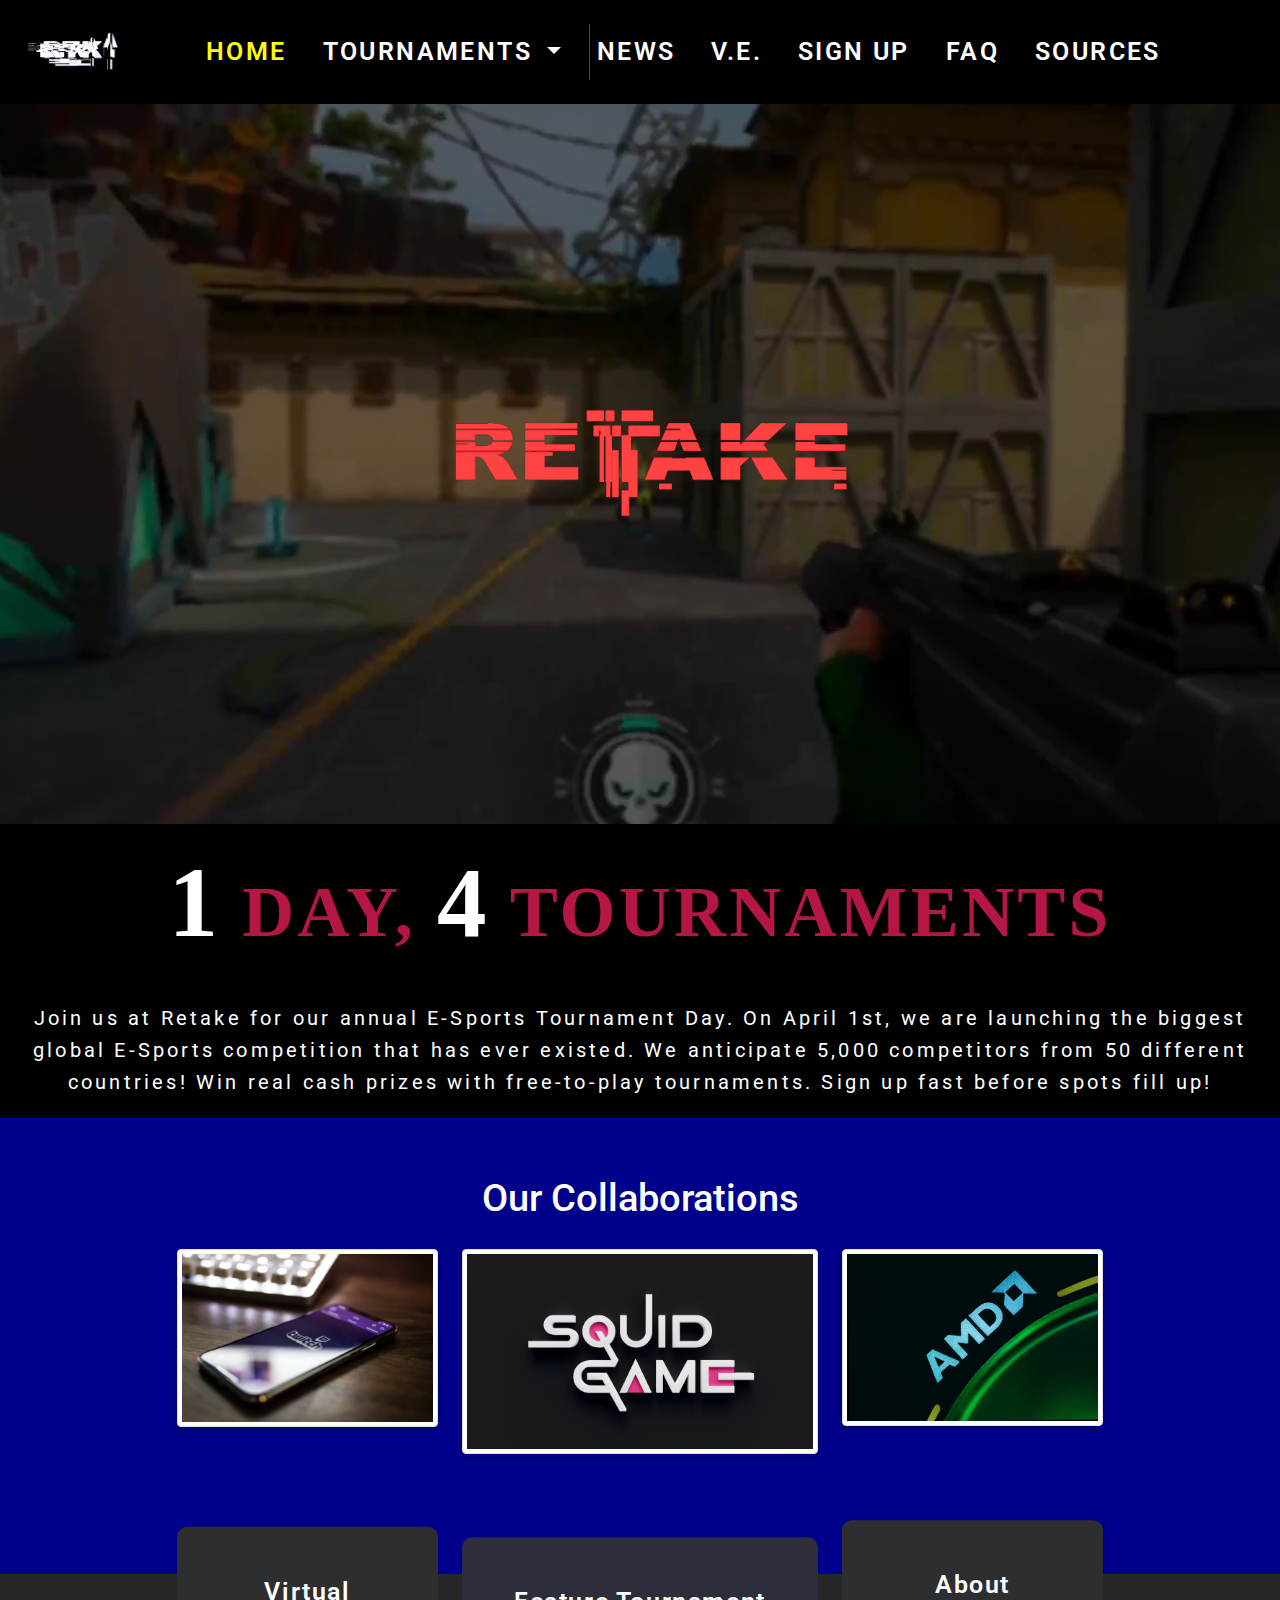
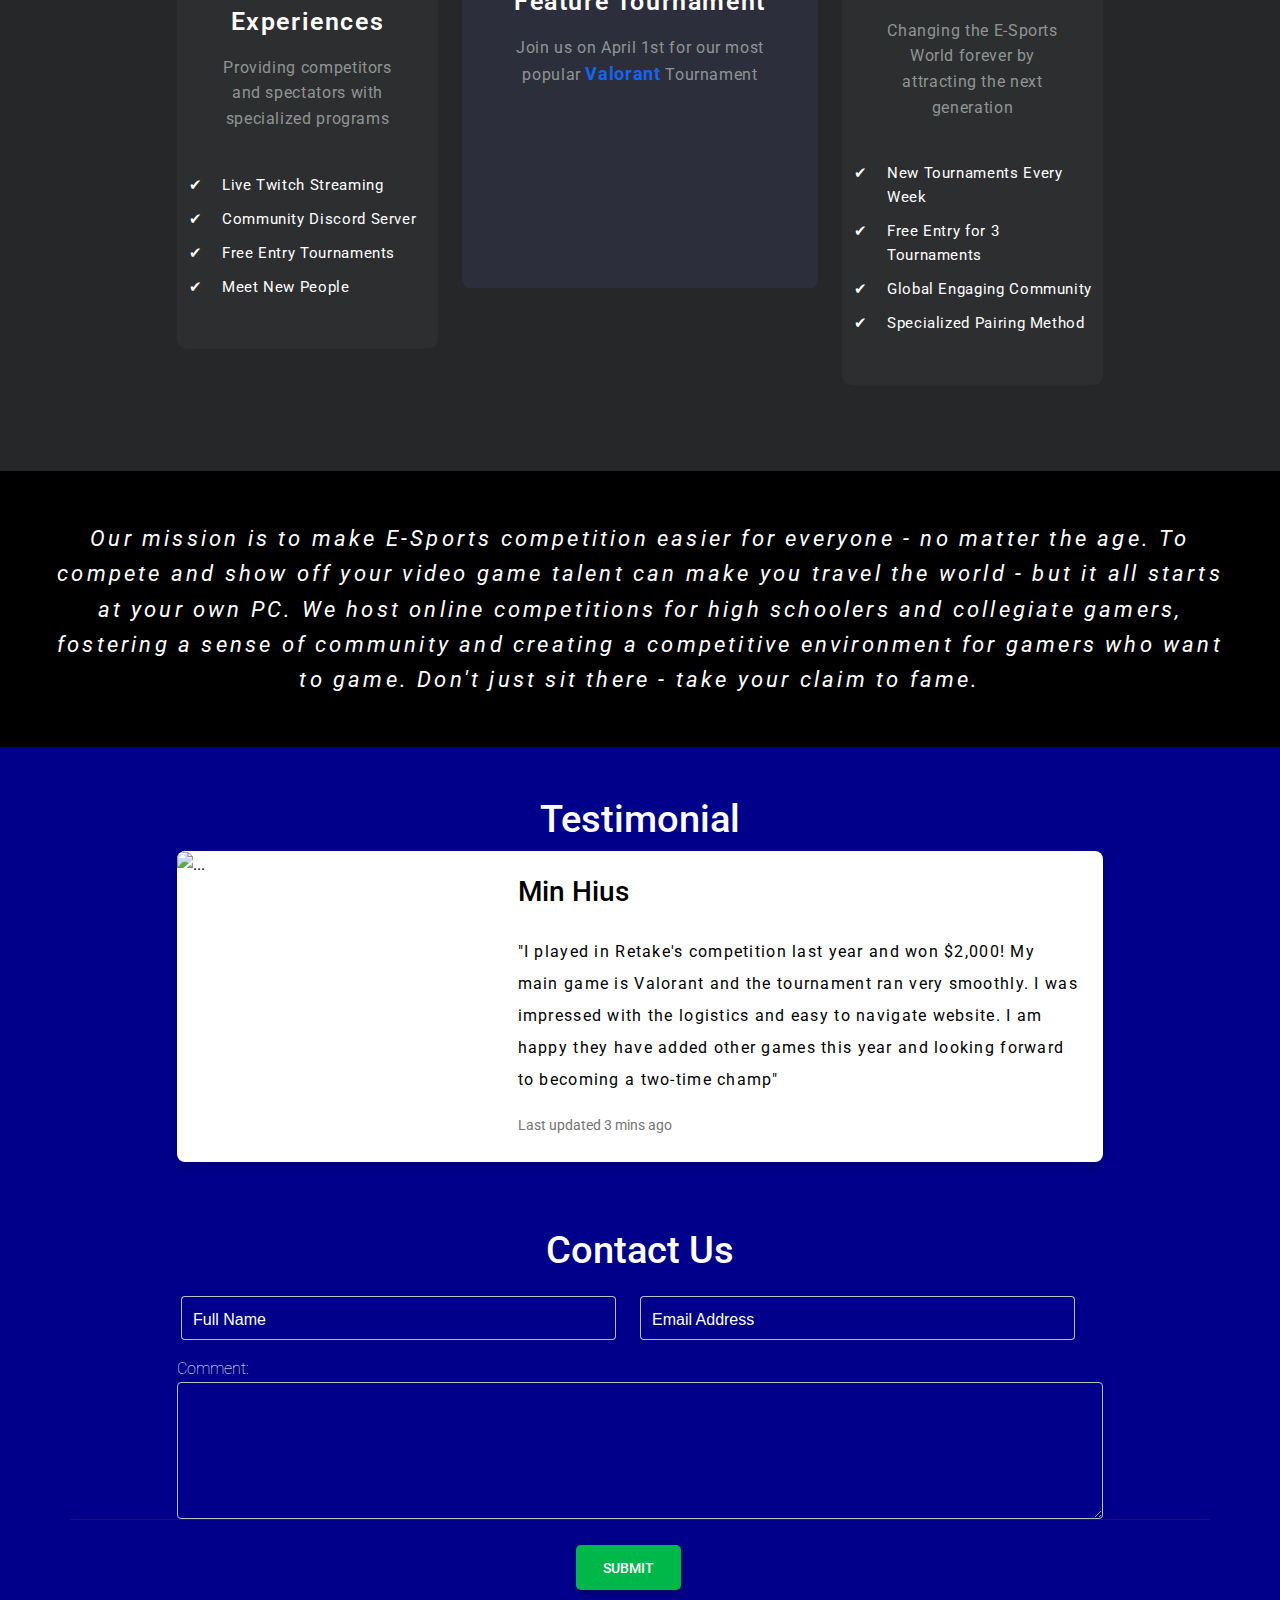
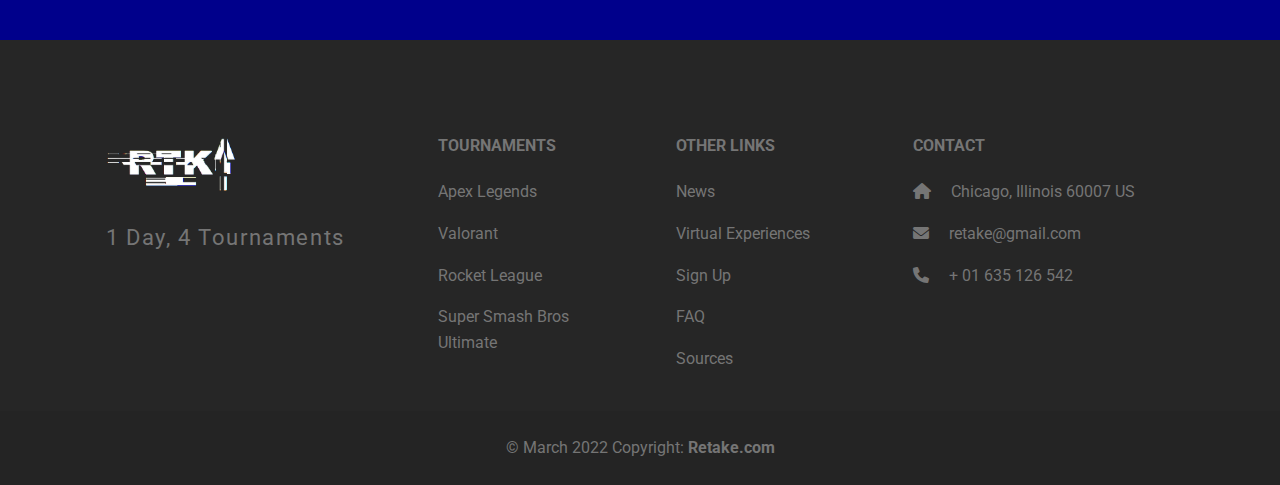
==== commit 45bf5399: "Add files via upload" ====
--- a/index.html
+++ b/index.html
@@ -28,12 +28,13 @@
 	<title>Home</title>
 		<!-- Navbar -->
 	<div class="container-fluid  p-0 navAllTop">
-						<nav class="navbar navbar-expand-lg bg-navbar py-4 nav">
+						<nav class="navbar navbar-expand-xl bg-navbar py-4 nav">
 						<div class="container-fluid">
 						<a class="navbar-brand mt-2 mt-lg-0 navImg" href="https://sssuchy.github.io/TSA_21-22/index.html">
 						        <img
 						          src="pics/logoMini.png"
 						          height="33"
+
 						          alt="RTK Logo"
 						          loading="lazy"
 						        />
@@ -52,23 +53,26 @@
 				                Tournaments
 				              </a>
 				              <ul class="dropdown-menu navTop" aria-labelledby="navbarDropdown">
-				                <li><a class="dropdown-item navTop navTopLink" href="https://sssuchy.github.io/TSA_21-22/apexLegends.html">Apex Legends</a></li>
-				                <li><a class="dropdown-item navTop navTopLink" href="https://sssuchy.github.io/TSA_21-22/valorant.html">Valorant</a></li>
-				                <li><a class="dropdown-item navTop navTopLink" href="https://sssuchy.github.io/TSA_21-22/rocketLeague.html">Rocket League</a></li>
-				                <li><a class="dropdown-item navTop navTopLink" href="https://sssuchy.github.io/TSA_21-22/ssbultimate.html">Super Smash Bros Ultimate</a></li>
+				                <li><a class="dropdown-item navTop navTopLink navTournamentLink" href="https://sssuchy.github.io/TSA_21-22/apexLegends.html">Apex Legends</a></li>
+				                <li><a class="dropdown-item navTop navTopLink navTournamentLink" href="https://sssuchy.github.io/TSA_21-22/valorant.html">Valorant</a></li>
+				                <li><a class="dropdown-item navTop navTopLink navTournamentLink" href="https://sssuchy.github.io/TSA_21-22/rocketLeague.html">Rocket League</a></li>
+				                <li><a class="dropdown-item navTop navTopLink navTournamentLink" href="https://sssuchy.github.io/TSA_21-22/ssbultimate.html">Super Smash Bros Ultimate</a></li>
 				              </ul>
 				            </li>
 						    <li class="nav-item navTop">
 						      <a class="nav-link hover-mode nav-link-grow-up navTopLink" href="https://sssuchy.github.io/TSA_21-22/news.html">News</a>
 						    </li>
 						     <li class="nav-item navTop">
-						      <a class="nav-link hover-mode nav-link-grow-up navTopLink" href="https://sssuchy.github.io/TSA_21-22/virtualExperiences.html">V.E.</a>
+						      <a class="nav-link hover-mode nav-link-grow-up navTopLink" href="https://sssuchy.github.io/TSA_21-22/virtualexperiences.html">V.E.</a>
 						    </li>
 						    <li class="nav-item navTop">
 						      <a class="nav-link hover-mode nav-link-grow-up navTopLink" href="https://sssuchy.github.io/TSA_21-22/signUp.html">Sign Up</a>
 						    </li>
 						    <li class="nav-item navTop">
 						      <a class="nav-link hover-mode nav-link-grow-up navTopLink" href="https://sssuchy.github.io/TSA_21-22/faq.html">FAQ</a>
+						    </li>
+						    <li class="nav-item navTop">
+						      <a class="nav-link hover-mode nav-link-grow-up navTopLink" href="https://sssuchy.github.io/TSA_21-22/references.html">Sources</a>
 						    </li>
 						    
 						  </ul>
@@ -226,7 +230,7 @@
 
 			     			    				</li>
 			     			    				<li class="homeBulletText">
-			     			    					  Free Entry
+			     			    					  Free Entry for 3 Tournaments
 
 			     			    				</li>
 			     			    				<li class="homeBulletText">
@@ -417,13 +421,16 @@
 	            <a href="https://sssuchy.github.io/TSA_21-22/news.html" class="text-reset">News</a>
 	          </p>
 	          <p>
-	            <a href="https://sssuchy.github.io/TSA_21-22/virtualExperiences.html" class="text-reset">Virtual Experiences</a>
+	            <a href="https://sssuchy.github.io/TSA_21-22/virtualexperiences.html" class="text-reset">Virtual Experiences</a>
 	          </p>
 	          <p>
 	            <a href="https://sssuchy.github.io/TSA_21-22/signUp.html" class="text-reset">Sign Up</a>
 	          </p>
 	          <p>
 	            <a href="https://sssuchy.github.io/TSA_21-22/faq.html" class="text-reset">FAQ</a>
+	          </p>
+	          <p>
+	            <a href="https://sssuchy.github.io/TSA_21-22/references.html" class="text-reset">Sources</a>
 	          </p>
 	        </div>
 	        <!-- Grid column -->
@@ -437,7 +444,7 @@
 	          <p><i class="fas fa-home me-3"></i> Chicago, Illinois 60007 US</p>
 	          <p>
 	            <i class="fas fa-envelope me-3"></i>
-	            info@example.com
+	            retake@gmail.com
 	          </p>
 	          <p><i class="fas fa-phone me-3"></i> + 01 635 126 542</p>
 	          
--- a/cssStyle.css
+++ b/cssStyle.css
@@ -33,6 +33,15 @@
 	.navTopLink{
 		font-size: 22px !important;
 	}
+	.navTournamentLink{
+		font-size: 16px !important;
+	}
+	.faqIMG{
+		display: none;
+	}
+	.headlineDes{
+		font-size: 16px !important;
+	}
 }
 
 
@@ -70,7 +79,7 @@
 		font-size: 11vh !important;
 	}
 	.navTopLink{
-		font-size: 29px !important;
+		font-size: 25px !important;
 	}
 	
 }
@@ -180,12 +189,12 @@
 }
 .gameCard{
 	background-color: rgb(255, 255, 255, 0.5) !important;
-
+	transition: background-color 0.2s;
 }
 .gameCard:hover{
 	background-color: rgb(255, 255, 255, 0.9) !important;
 	overflow: hidden;
-	transition: background-color 0.2s;
+	
 
 }
 .detailTitle{
@@ -286,6 +295,13 @@
 
 
 }
+.stepsBullets{
+	text-align: left;
+	line-height: 3rem;
+	
+
+
+}
 
 /*NEWS CSSSS*/
 
@@ -320,7 +336,7 @@
 .newsBg{
 	height: 60vh;
 	background-image: url(pics/gamer.jpg);
-	background-color: rgb(0, 0, 0,0.9);
+	background-color: rgb(0, 0, 0,0.3) !important;
 	background-repeat: no-repeat;
 	background-size: cover;
 	background-position: center center;
@@ -329,7 +345,9 @@
 	color: white;
 	text-align: center;
 	align-content: center;
-	font-size: 18px;
+	font-size: 32px;
+	letter-spacing: .1rem;
+	line-height: 2;
 }
 .author{
 	color: black;
@@ -924,7 +942,7 @@
     text-align: center !important;
     
     font-weight: 600 !important;
-    letter-spacing: .2rem !important;
+    letter-spacing: .15rem !important;
     text-transform: uppercase;
  
 
@@ -1037,3 +1055,12 @@
 	font-size: 22px;
 	letter-spacing: .1rem;
 }
+
+
+
+
+
+
+.sourcesText{
+	color: white;
+}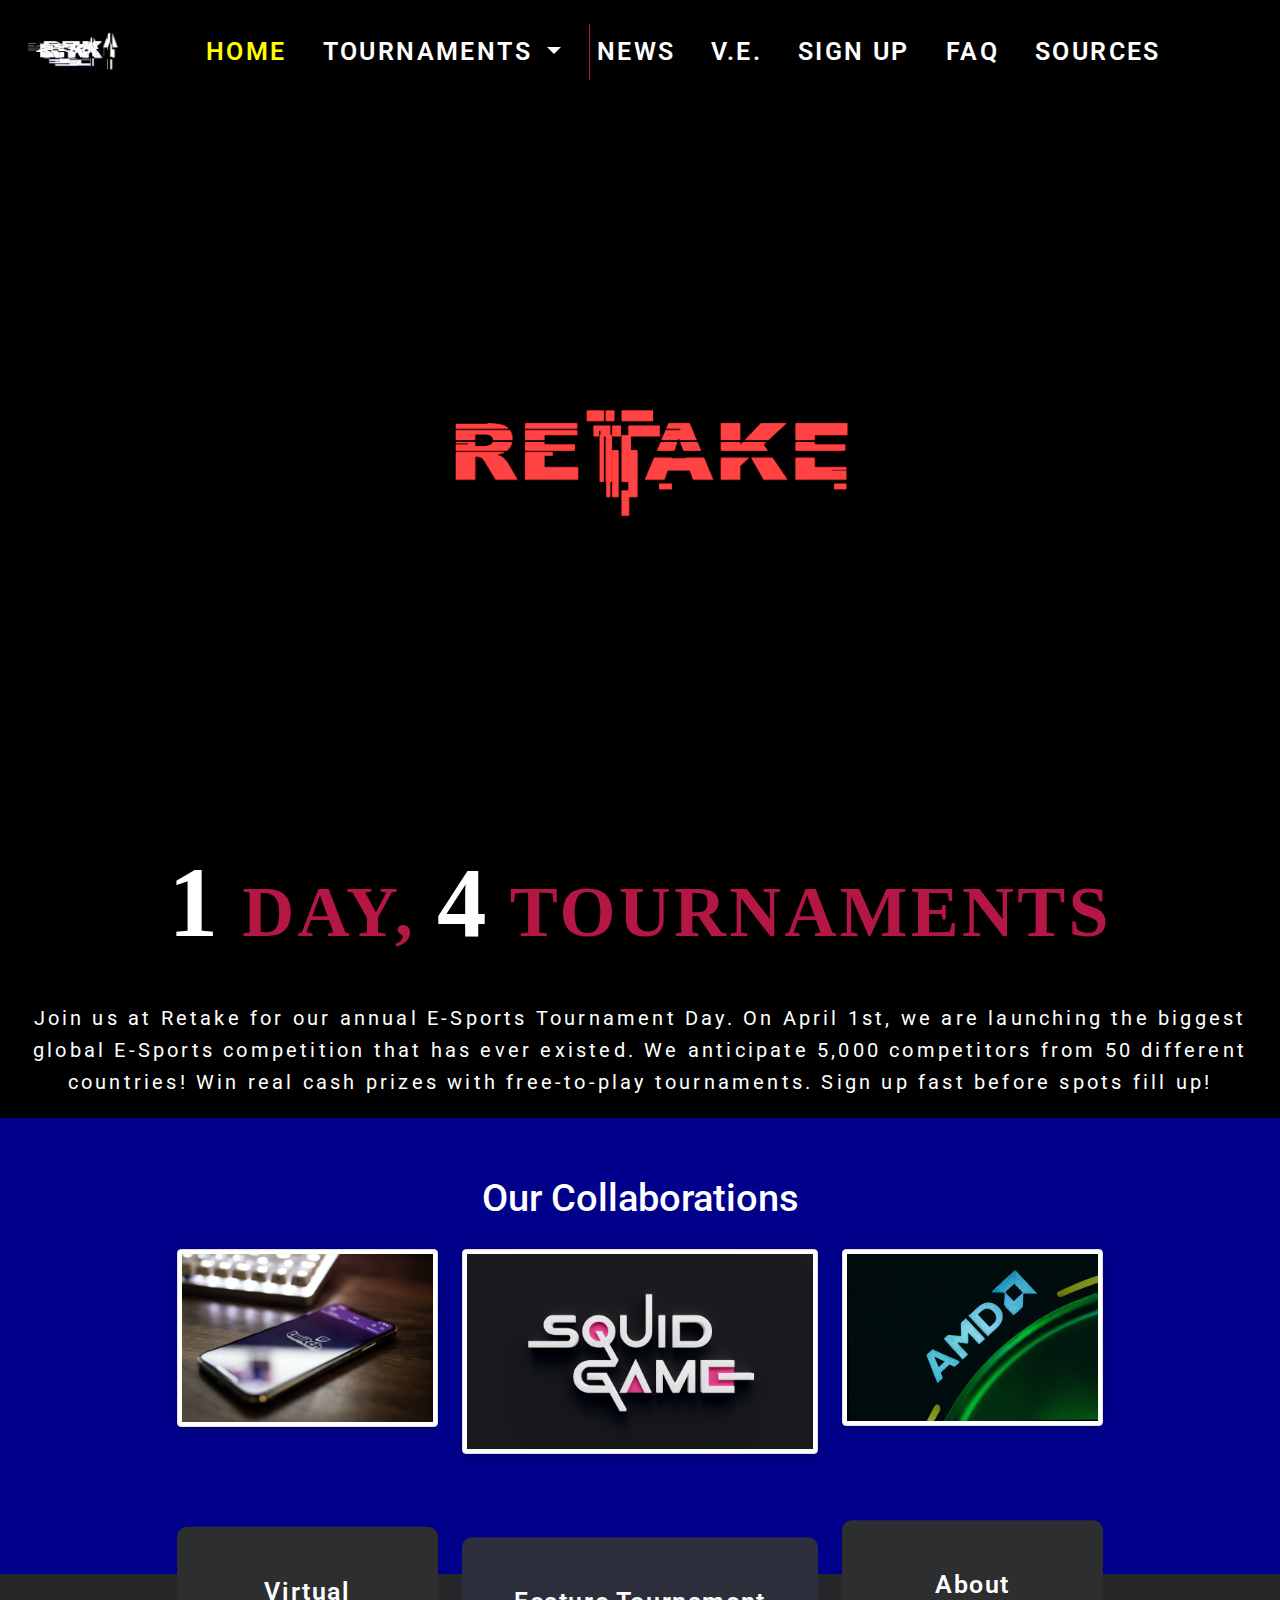
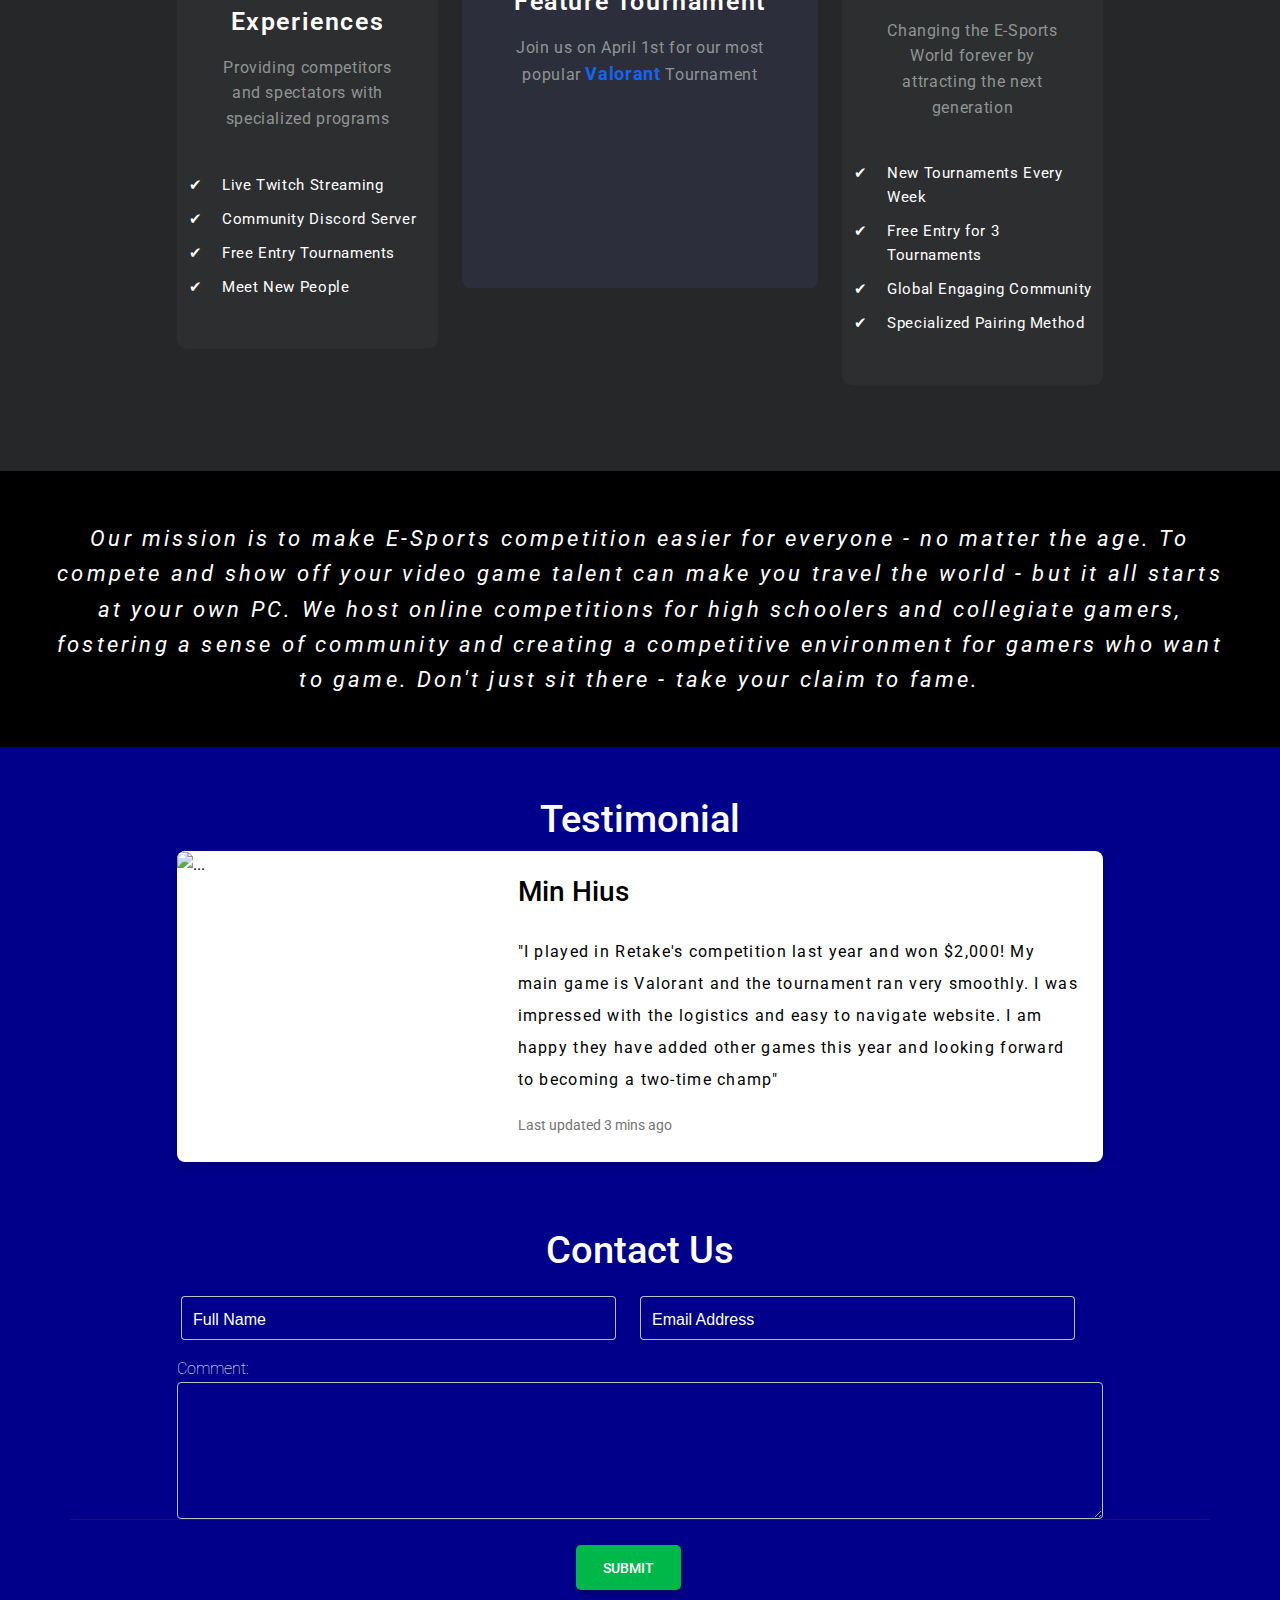
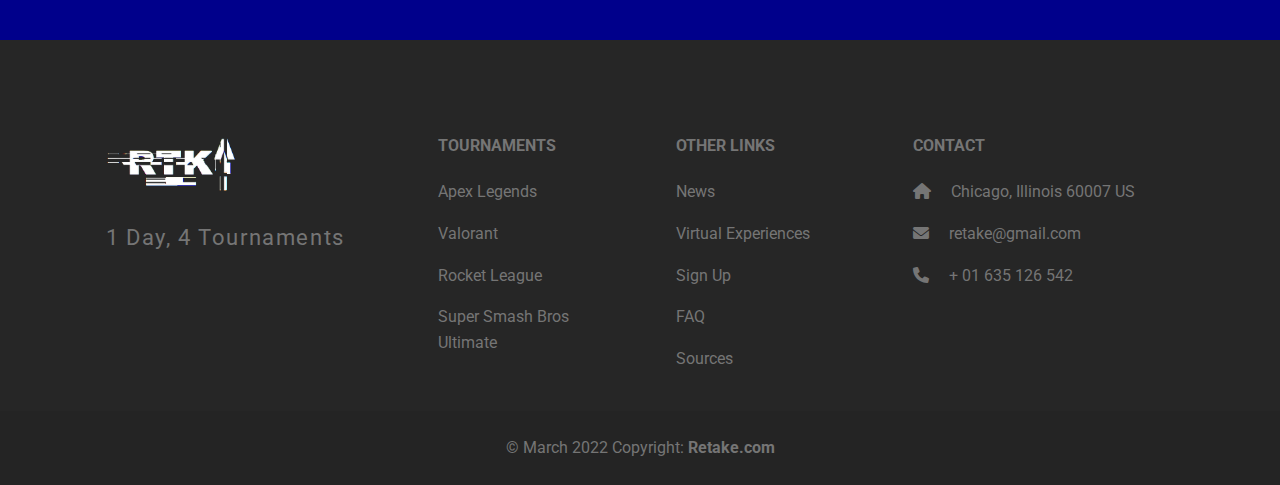
==== commit 2bfa9366: "Update index.html" ====
--- a/index.html
+++ b/index.html
@@ -106,7 +106,7 @@
 
   	  <!-- The HTML5 video element that will create the background video on the header -->
   	  <video playsinline="playsinline" autoplay="autoplay" muted="muted" loop="loop" class="homeHeaderVid" >
-  	    <source src="vids/homehypevid1.mp4" type="video/mp4">
+  	    <source src="vids/homehypevid.mp4" type="video/mp4">
   	  </video>
 		
 	
--- a/cssStyle.css
+++ b/cssStyle.css
@@ -2,7 +2,14 @@
 @media (max-width:  600px){ /* if screen is small do this */
 	.gameName{
 		font-size: 11vh !important;
-		color: yellow; !important;
+		
+	}
+	.valGameName{
+		font-size: 11vh !important;
+	}
+	.ssbuGameName{
+		font-size: 9vh !important;
+		line-height: 1 !important;
 	}
 	.signUpTitle{
 		font-size: 12vh;
@@ -51,6 +58,13 @@
  	.gameName{
 		font-size: 22vh;
 		color: white; !important;
+	}
+	.valGameName{
+		font-size: 17vh !important;
+	}
+	.ssbuGameName{
+		font-size: 14vh !important;
+		line-height: 1 !important;
 	}
 	.signUpTitle{
 		font-size: 18vh;
@@ -409,10 +423,9 @@
 
 
 
-
 /* FAQ PAGE  //////////////////////////////////////////////////////////////////////////////////////*/
 .faqHeader{
-	background-image: linear-gradient(var(--main-bg-color), var(--faqBG)) !important;
+	background-image: linear-gradient(to bottom right,var(--main-bg-color), var(--secondary-bg-color));
 	/*background-color: var(--main-bg-color) !important;*/
 	color: grey;
 	color: white;
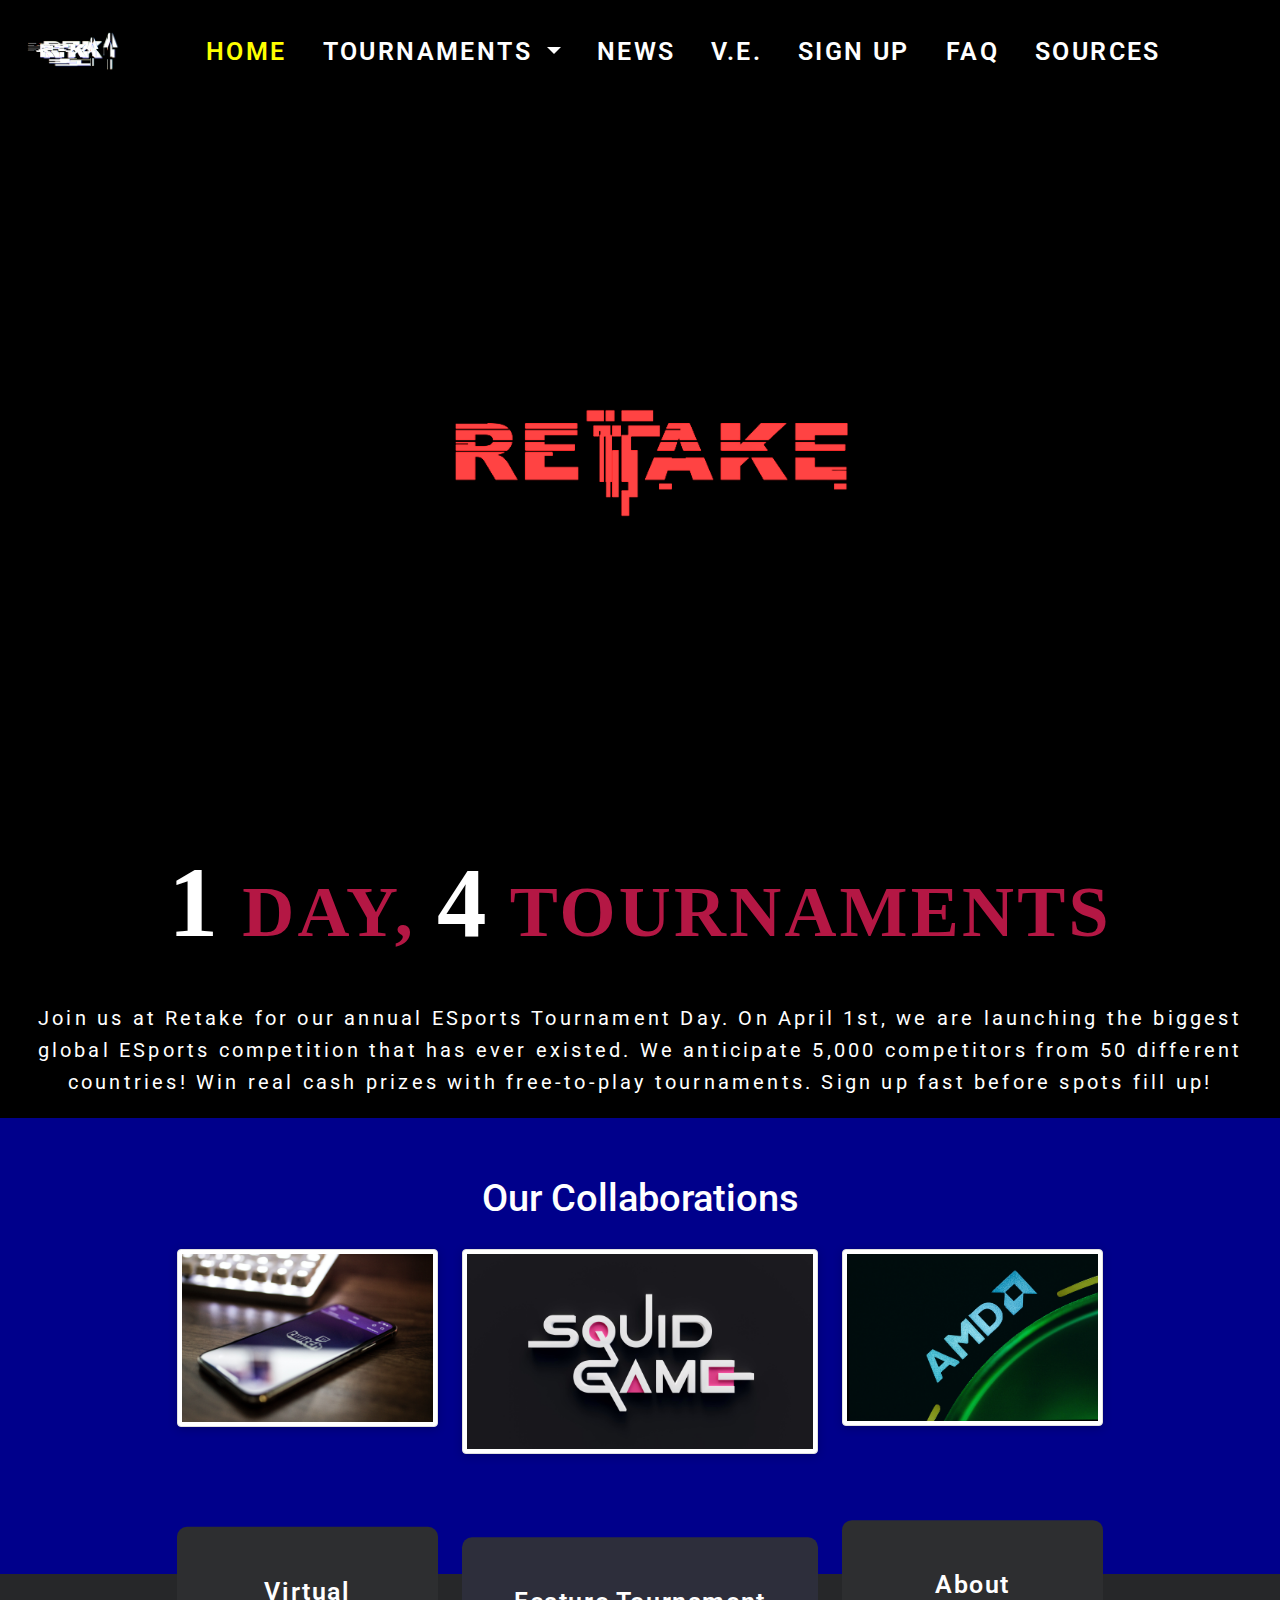
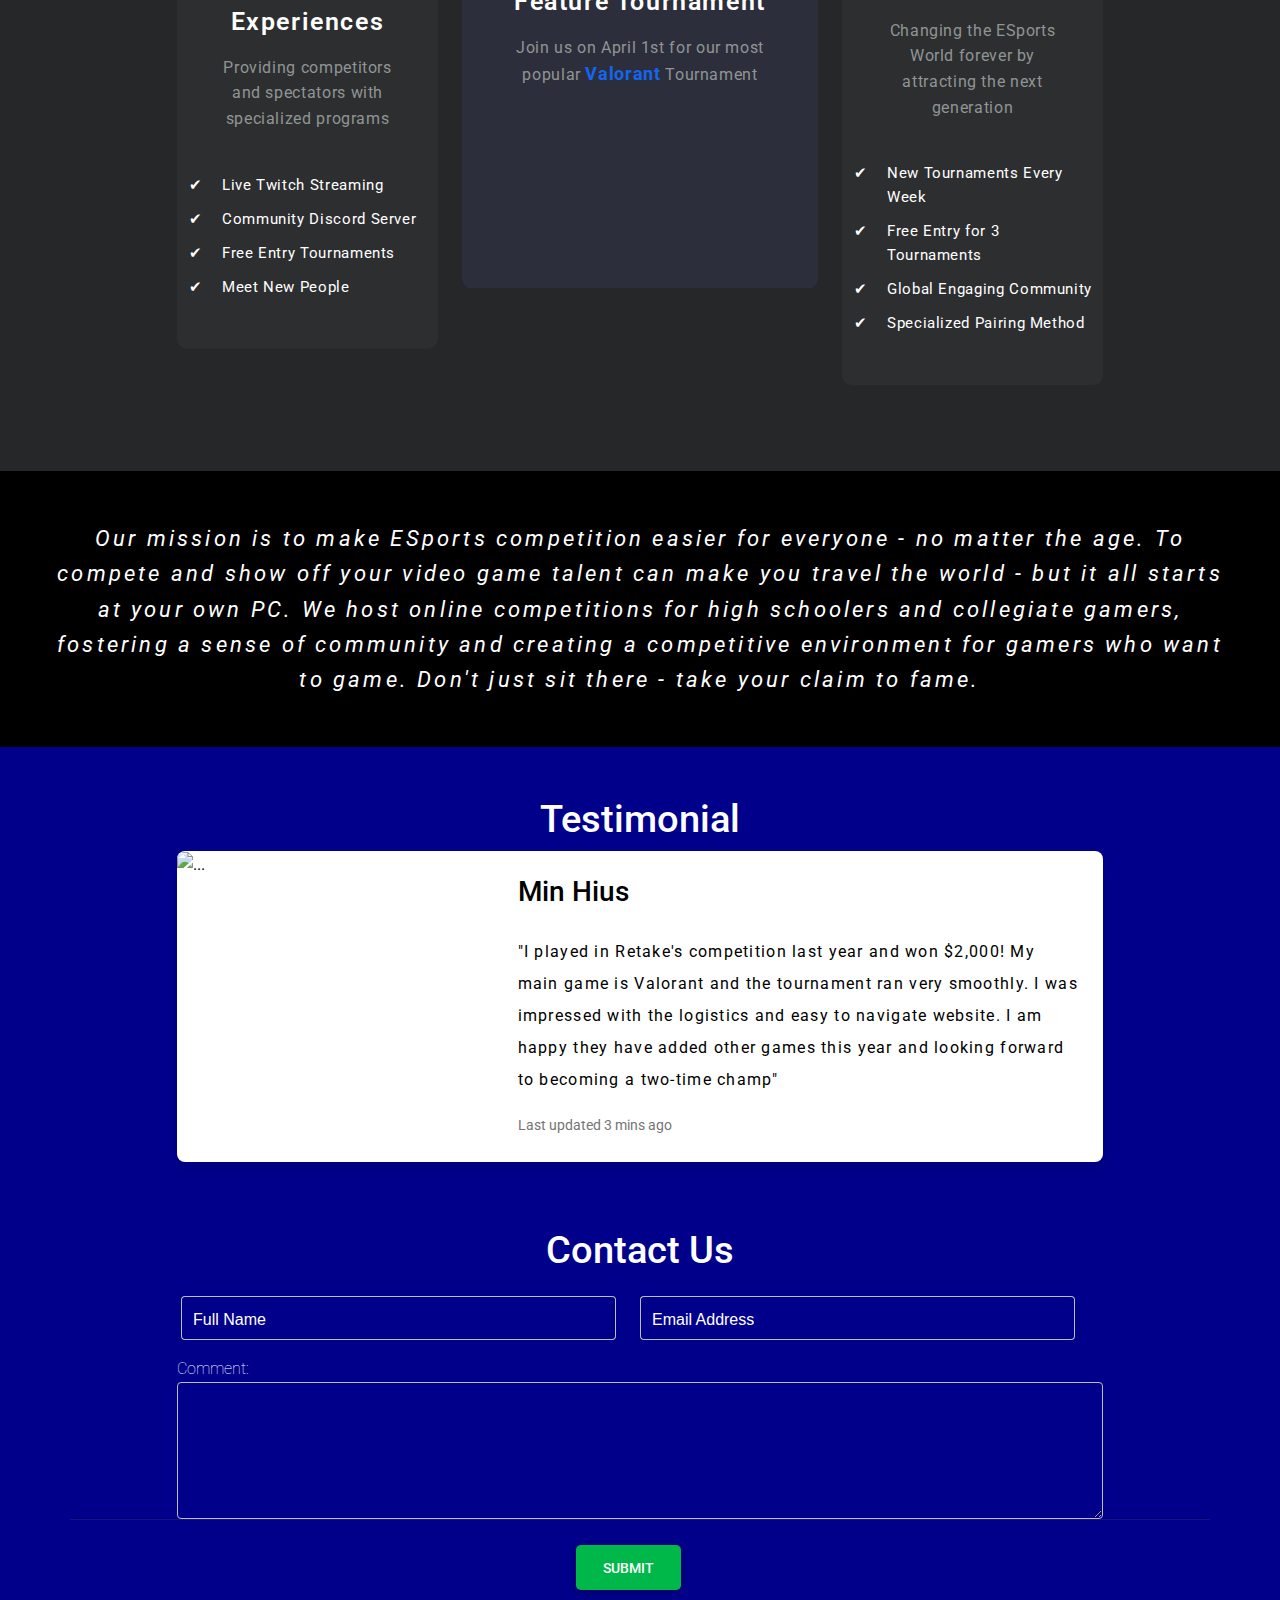
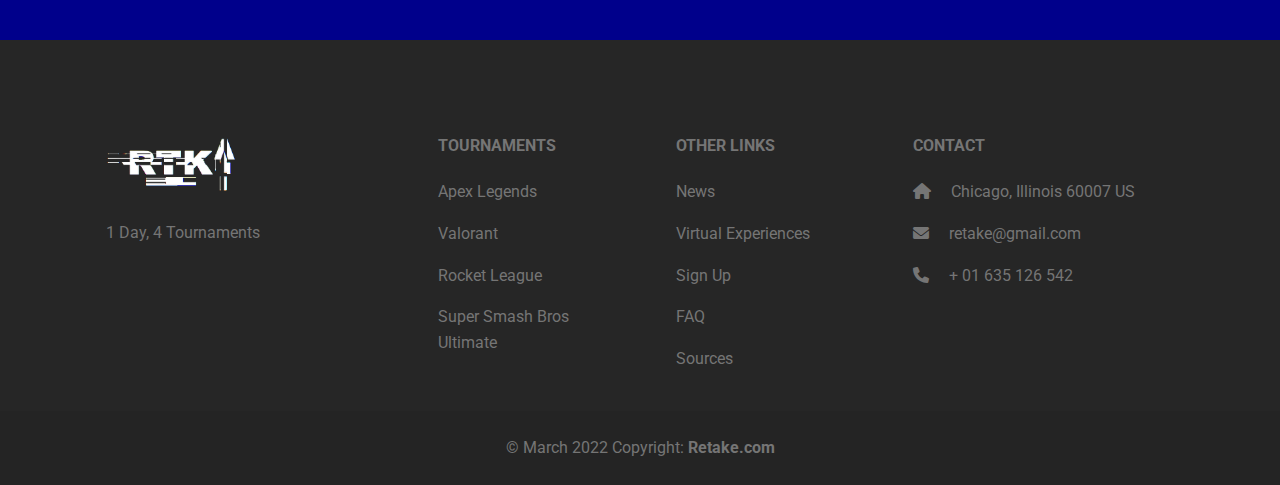
==== commit a62ea971: "Add files via upload" ====
--- a/index.html
+++ b/index.html
@@ -106,7 +106,7 @@
 
   	  <!-- The HTML5 video element that will create the background video on the header -->
   	  <video playsinline="playsinline" autoplay="autoplay" muted="muted" loop="loop" class="homeHeaderVid" >
-  	    <source src="vids/homehypevid.mp4" type="video/mp4">
+  	    <source src="vids/ssbuHome.mp4" type="video/mp4">
   	  </video>
 		
 	
@@ -132,7 +132,7 @@
 
 			</div>
 			<div class="homeAboutSubText">
-				Join us at Retake for our annual E-Sports Tournament Day. On April 1st, we are launching the biggest global E-Sports competition that has ever existed. We anticipate 5,000 competitors from 50 different countries! Win real cash prizes with free-to-play tournaments. Sign up fast before spots fill up!
+				Join us at Retake for our annual ESports Tournament Day. On April 1st, we are launching the biggest global ESports competition that has ever existed. We anticipate 5,000 competitors from 50 different countries! Win real cash prizes with free-to-play tournaments. Sign up fast before spots fill up!
 			</div>
 		</div>
 	</div>
@@ -211,7 +211,7 @@
 				     						<h5 class="homeCardTitle">Feature Tournament</h5>
 				     		     			  <p class="homeCardSub">Join us on April 1st for our most popular <strong class="homeVal"><a href="https://sssuchy.github.io/TSA_21-22/valorant.html">Valorant</a></strong> Tournament</p>
 				     		     			  <video class="gameActualVid" autoplay loop muted>
- 			  									<source src="vids/valHype1.mp4" type="video/mp4">
+ 			  									<source src="vids/ssbuhypevid.mp4" type="video/mp4">
 
  			  								</video>
 
@@ -223,7 +223,7 @@
      		     					
 		     						<div class="homeCardEach">
 			     						<h5 class="homeCardTitle">About</h5>
-			     		     			  <p class="homeCardSub">Changing the E-Sports World forever by attracting the next generation</p>
+			     		     			  <p class="homeCardSub">Changing the ESports World forever by attracting the next generation</p>
 			     		     			  <ul class="homeCardBullets">	
 			     			    				<li class="homeBulletText">
 			     			    					  New Tournaments Every Week
@@ -258,7 +258,7 @@
 
           	<div class="missionStatement">
           		<div class="missionStatementText">
-          			Our mission is to make E-Sports competition easier for everyone - no matter the age. To compete and show off your video game talent can make you travel the world - but it all starts at your own PC. We host online competitions for high schoolers and collegiate gamers, fostering a sense of community and creating a competitive environment for gamers who want to game. Don't just sit there - take your claim to fame.
+          			Our mission is to make ESports competition easier for everyone - no matter the age. To compete and show off your video game talent can make you travel the world - but it all starts at your own PC. We host online competitions for high schoolers and collegiate gamers, fostering a sense of community and creating a competitive environment for gamers who want to game. Don't just sit there - take your claim to fame.
           		</div>
           		
           	</div>
@@ -514,4 +514,4 @@
 
 
     </script>
-</html>
+</html>--- a/cssStyle.css
+++ b/cssStyle.css
@@ -23,6 +23,9 @@
 		font-size: 12vh;
 		color: white !important;
 	}
+	.sourcesTitle{
+		font-size: 12vh;
+	}
 
 	.headline{
 		font-size: 8vh;
@@ -49,6 +52,7 @@
 	.headlineDes{
 		font-size: 16px !important;
 	}
+
 }
 
 
@@ -94,6 +98,9 @@
 	}
 	.navTopLink{
 		font-size: 25px !important;
+	}
+	.sourcesTitle{
+		font-size: 18vh;
 	}
 	
 }
@@ -947,7 +954,7 @@
 	color: white !important;
 	background: black !important;
 	 background: linear-gradient(to left, black 50%, var(--main-bg-color) 50%) right !important;
-    background-size: 200% !important;
+    background-size: 205% !important;
     transition:  .5s ease-out !important;
 
     
@@ -1008,7 +1015,7 @@
 
 .navAllTop{
 	overflow: visible;
-	box-shadow:0 20px 20px -2px blue;;
+	/*box-shadow:0 20px 20px -2px blue;;*/
 	z-index: 90000;
 	padding-right: 30px !important;
 	text-align: center;
@@ -1061,9 +1068,7 @@
 
 	
 }
-.navImg:hover{
-	box-shadow: none !important;
-}
+
 .footerText{
 	font-size: 22px;
 	letter-spacing: .1rem;
@@ -1076,4 +1081,9 @@
 
 .sourcesText{
 	color: white;
+	word-wrap: break-word;
+}
+.sourcesTitle{
+	color: white;
+	font-variant-caps: all-small-caps;
 }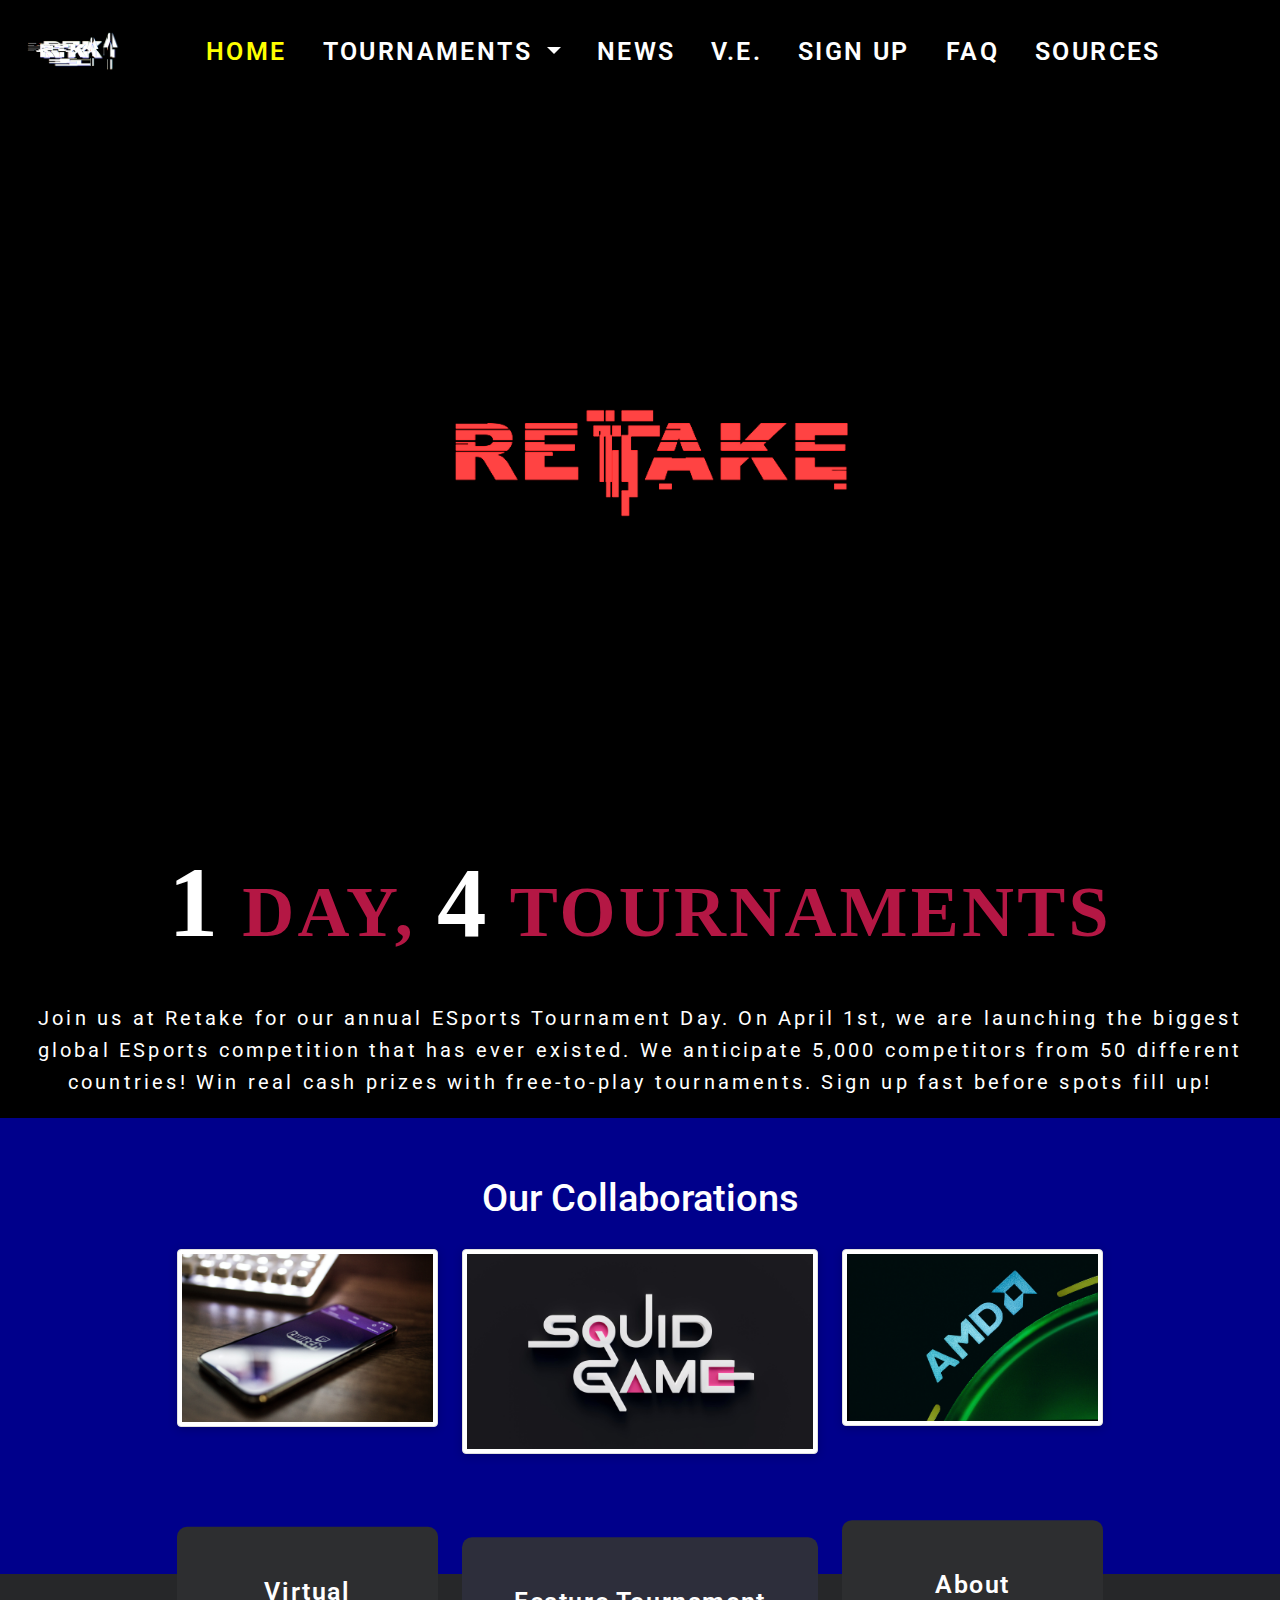
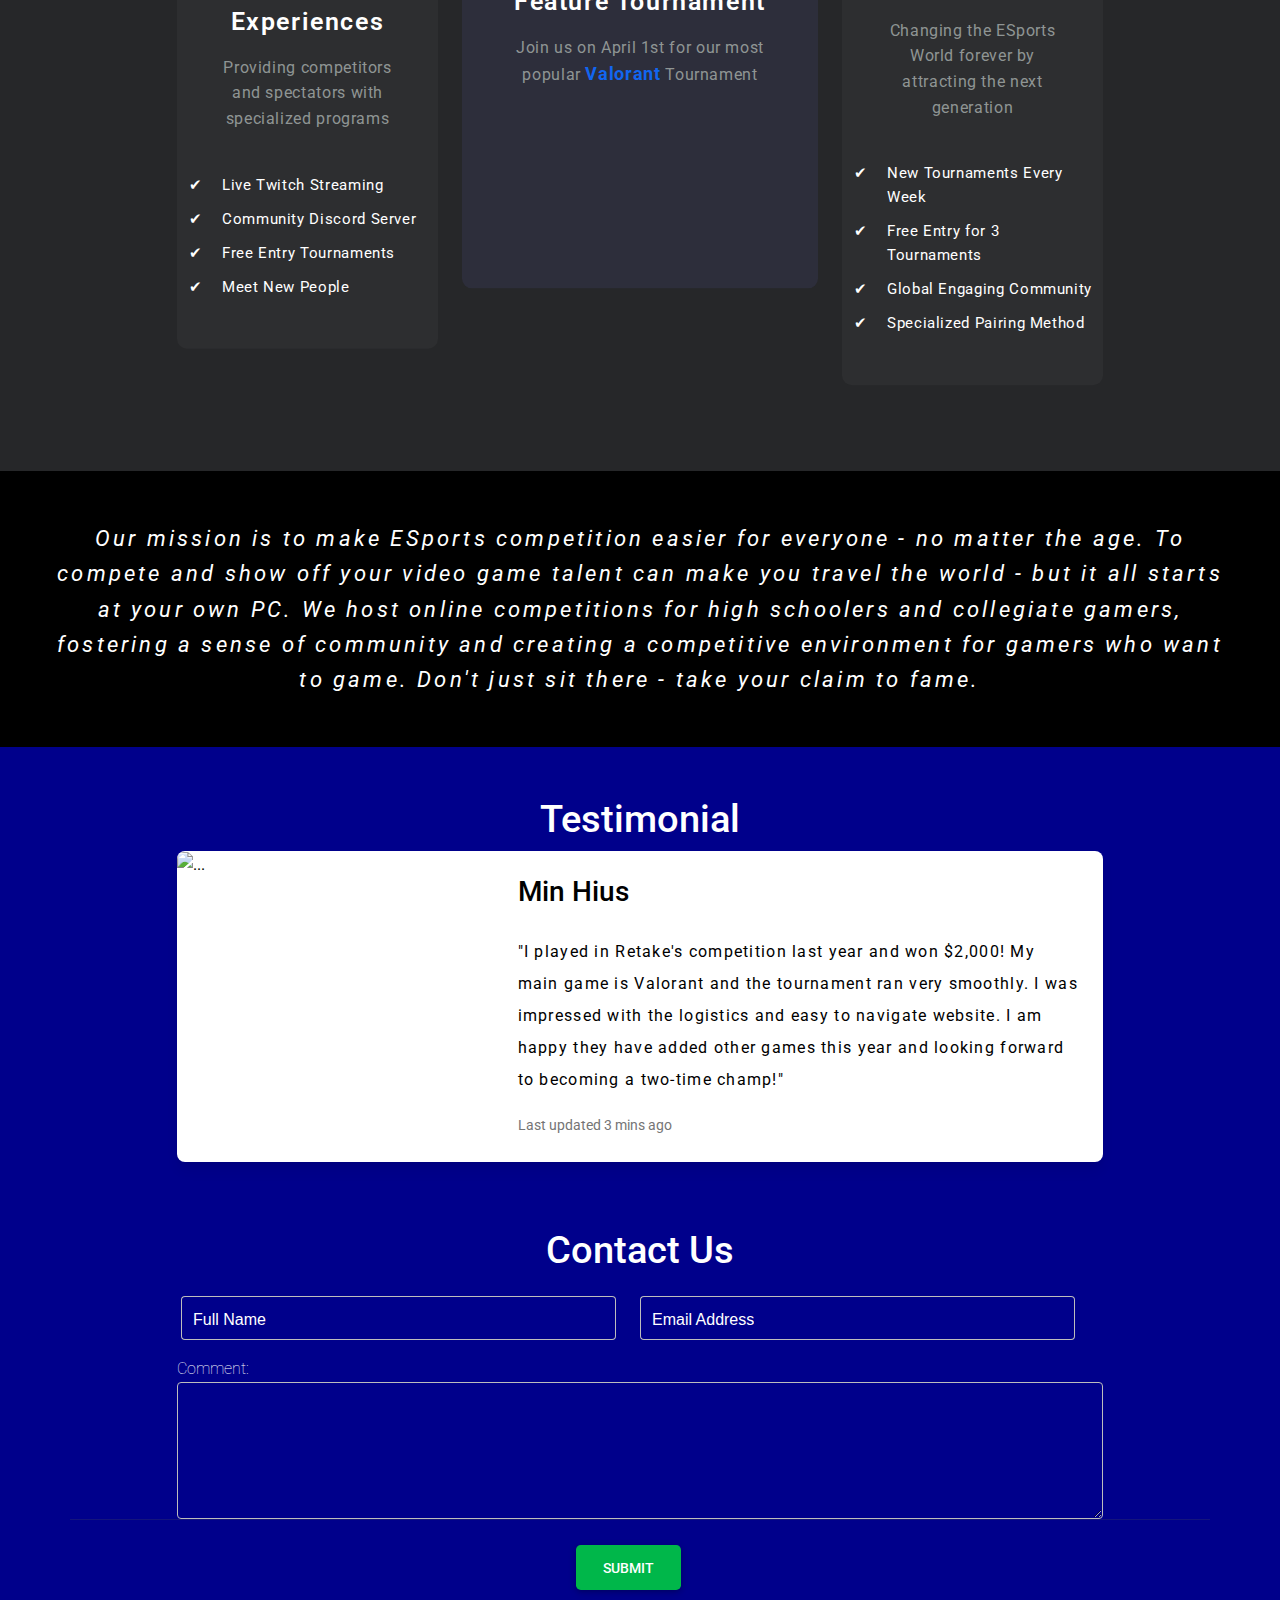
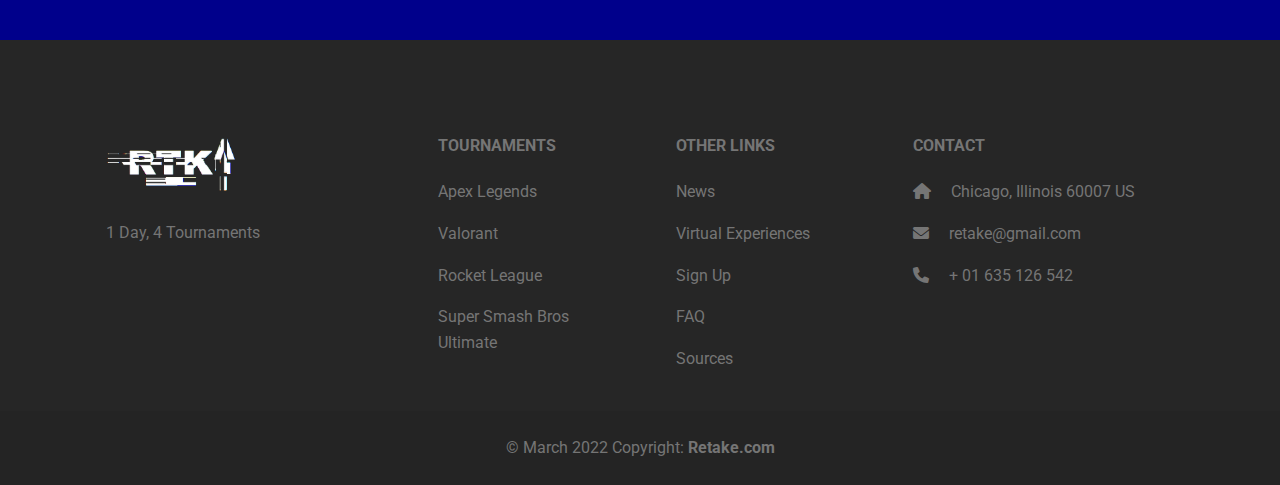
==== commit 58ced468: "Update index.html" ====
--- a/index.html
+++ b/index.html
@@ -284,7 +284,7 @@
 				      			    <div class="col-md-8">
 				      			      <div class="card-body">
 				      			        <h5 class="card-title homeTestHeader" >Min Hius</h5>
-				      			        <p class="card-text homeTestText">"I played in Retake's competition last year and won $2,000! My main game is Valorant and the tournament ran very smoothly. I was impressed with the logistics and easy to navigate website. I am happy they have added other games this year and looking forward to becoming a two-time champ"
+				      			        <p class="card-text homeTestText">"I played in Retake's competition last year and won $2,000! My main game is Valorant and the tournament ran very smoothly. I was impressed with the logistics and easy to navigate website. I am happy they have added other games this year and looking forward to becoming a two-time champ!"
 
 
 
@@ -514,4 +514,4 @@
 
 
     </script>
-</html>+</html>
--- a/cssStyle.css
+++ b/cssStyle.css
@@ -17,11 +17,11 @@
 	}
 	.news{
 		font-size: 12vh;
-		color: white !important;
+		
 	}
 	.faqHeaderText{
 		font-size: 12vh;
-		color: white !important;
+		
 	}
 	.sourcesTitle{
 		font-size: 12vh;
@@ -51,6 +51,12 @@
 	}
 	.headlineDes{
 		font-size: 16px !important;
+	}
+	.veHeadlineDes{
+		font-size: 18px !important;
+	}
+	.veHeadline{
+		font-size: 8vh !important;
 	}
 
 }
@@ -63,6 +69,12 @@
 		font-size: 22vh;
 		color: white; !important;
 	}
+	.veHeadlineDes{
+		font-size: 25px !important;
+	}
+	.veHeadline{
+		font-size: 14vh !important;
+	}
 	.valGameName{
 		font-size: 17vh !important;
 	}
@@ -77,14 +89,14 @@
 	}
 	.news{
 		font-size: 18vh;
-		color: white; !important;
+		
 	}
 	.faqHeaderText{
 		font-size: 18vh;
-		color: white; !important;
+		
 	}
 	.headline{
-		font-size: 12vh;
+		font-size: 18vh;
 	}
 	.homeImg{
 		max-width: 100vh;
@@ -328,9 +340,10 @@
 
 .newsHeader{
 	/*background-image: linear-gradient(to bottom right, yellow, black, yellow);*/
-	background-image: linear-gradient(to bottom right,var(--main-bg-color), var(--secondary-bg-color));
-	color: grey;
-	color: white;
+	/*background-image: linear-gradient(to bottom right,var(--main-bg-color), var(--secondary-bg-color));*/
+	background-color: white;
+	
+	color: black !important;
 	font-variant-caps: all-small-caps;
 	/*font-size: 10vh;*/
 	font-weight: 900;
@@ -370,6 +383,19 @@
 	letter-spacing: .1rem;
 	line-height: 2;
 }
+.veHeadlineDes{
+	color: white;
+	text-align: center;
+	align-content: center;
+	font-size: 25px;
+	letter-spacing: .1rem;
+	line-height: 2;
+}
+.veHeadline{
+	font-variant-caps: all-small-caps;
+	text-align: center;
+	color: white;
+}
 .author{
 	color: black;
 	font-size: 15px;
@@ -431,11 +457,26 @@
 
 
 /* FAQ PAGE  //////////////////////////////////////////////////////////////////////////////////////*/
+/*.faqHeader::before{
+	content: '';
+  background: #54b3d6;
+  display: block;
+  position: absolute;
+  bottom: -3px;
+  left: 0;
+  width: 100%;
+  height: 3px;
+}*/
 .faqHeader{
-	background-image: linear-gradient(to bottom right,var(--main-bg-color), var(--secondary-bg-color));
-	/*background-color: var(--main-bg-color) !important;*/
-	color: grey;
-	color: white;
+	/*background-image: linear-gradient(to bottom right,var(--main-bg-color), var(--secondary-bg-color));*/
+	background-color: var(--faqBG) !important;
+	/*border-radius: 10px;
+	border-width: 32px;
+	border-color: black;
+	border-style: solid;*/
+	border-bottom: 5px solid black;
+	
+	color: black !important;
 	font-variant-caps: all-small-caps;
 	/*font-size: 10vh;*/
 	font-weight: 900;
@@ -451,6 +492,10 @@
 .allFAQ{
 	/*background: radial-gradient(var(--main-bg-color), var(--secondary-bg-color)) !important;*/
 	background-color: var(--faqBG) !important;
+	font-family: "Trebuchet MS";
+	font-weight: 900 !important;
+	line-height: 4rem !important;
+	color: blue !important;
 }
 .faqLeftImg{
 	padding-left: 20px;
@@ -458,6 +503,9 @@
 	padding-right: 20px;
 	padding-bottom: 20px;
 
+}
+.faqBody{
+	color: darkblue !important;
 }
 .faqRightImg{
 		padding-left: 20px;
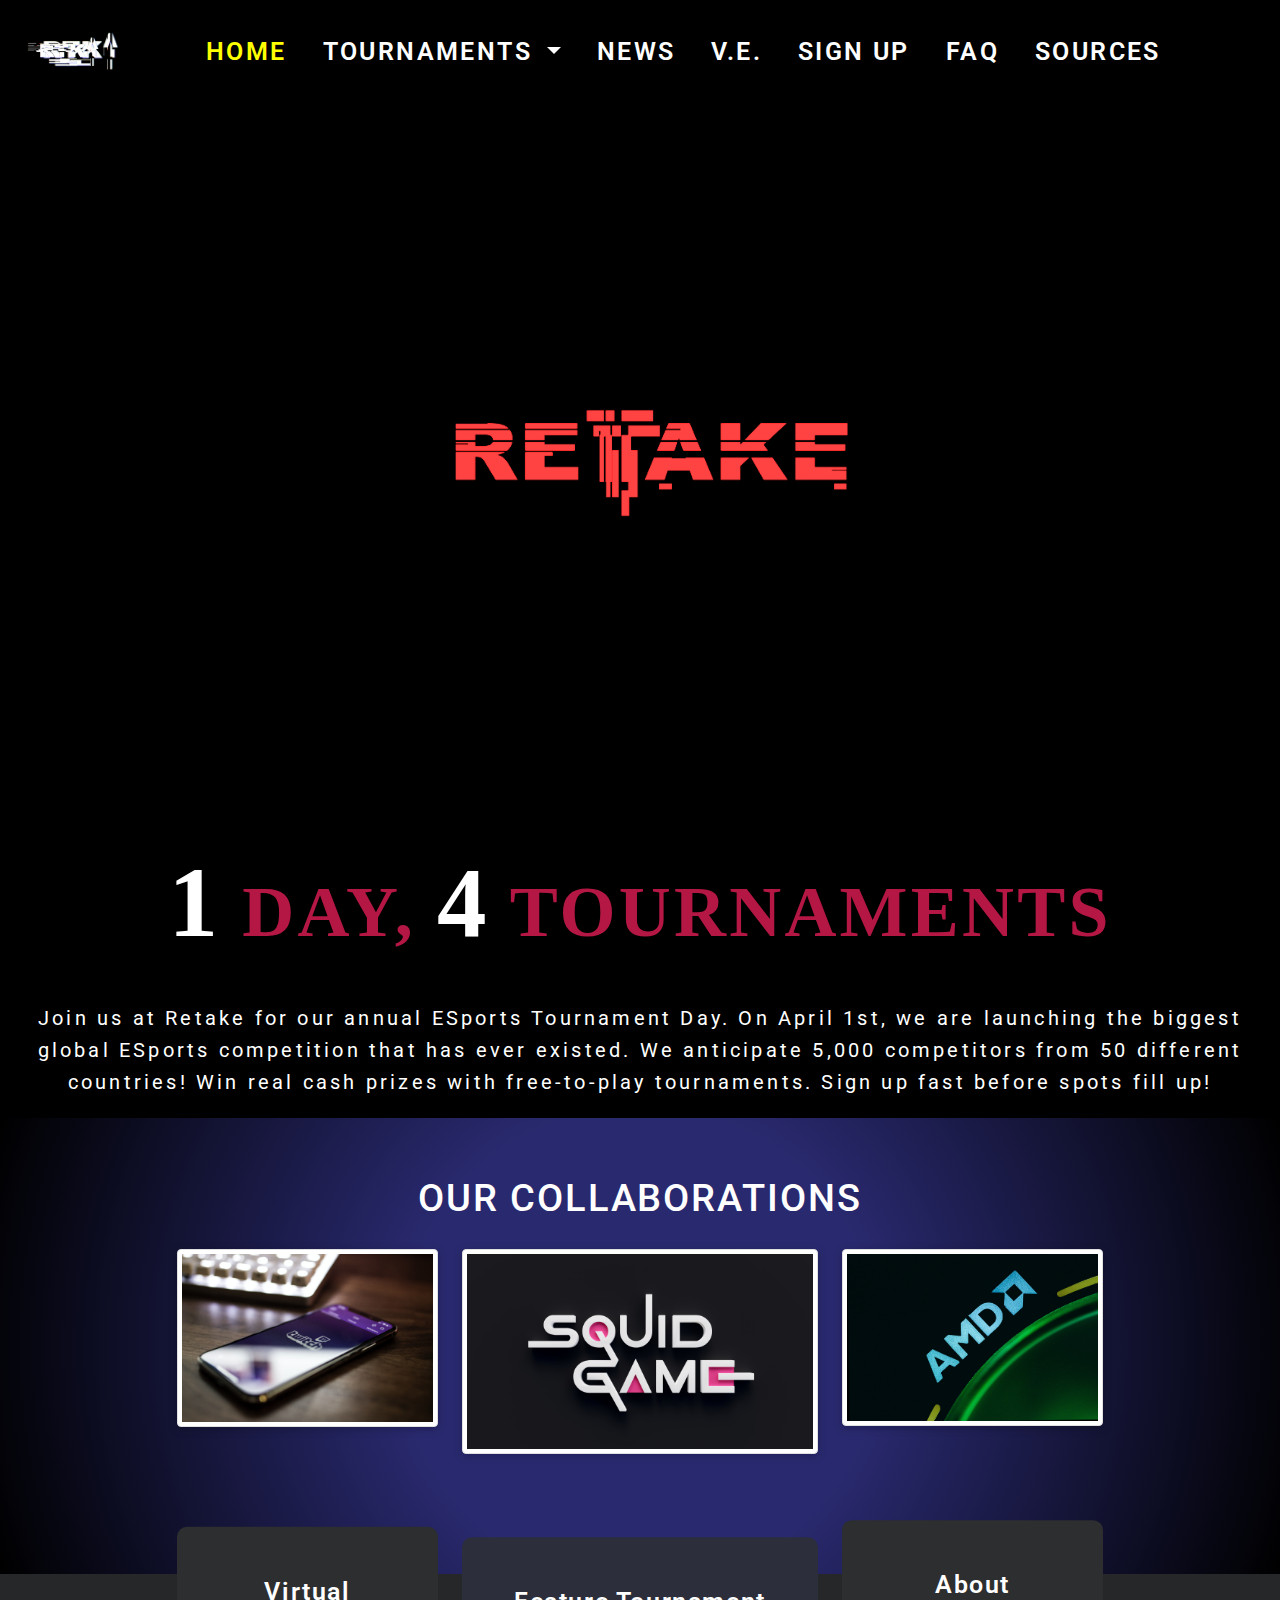
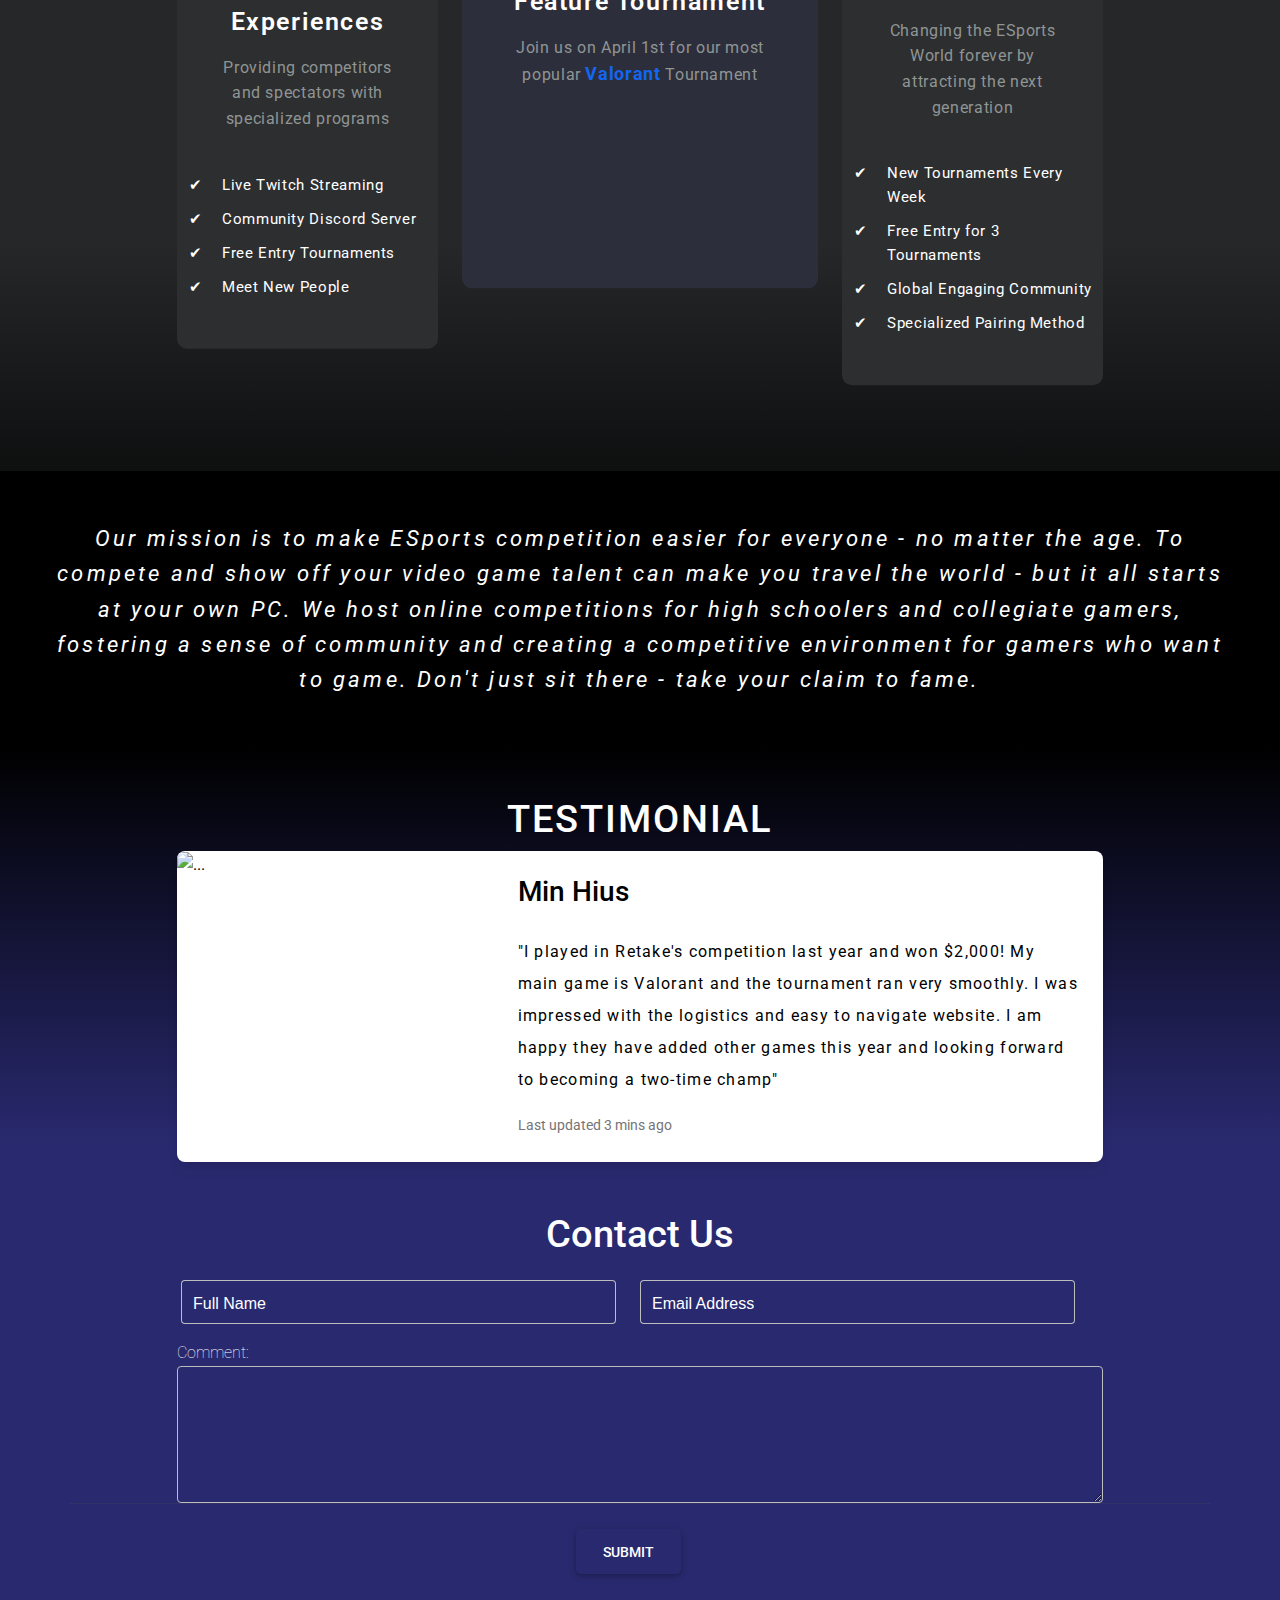
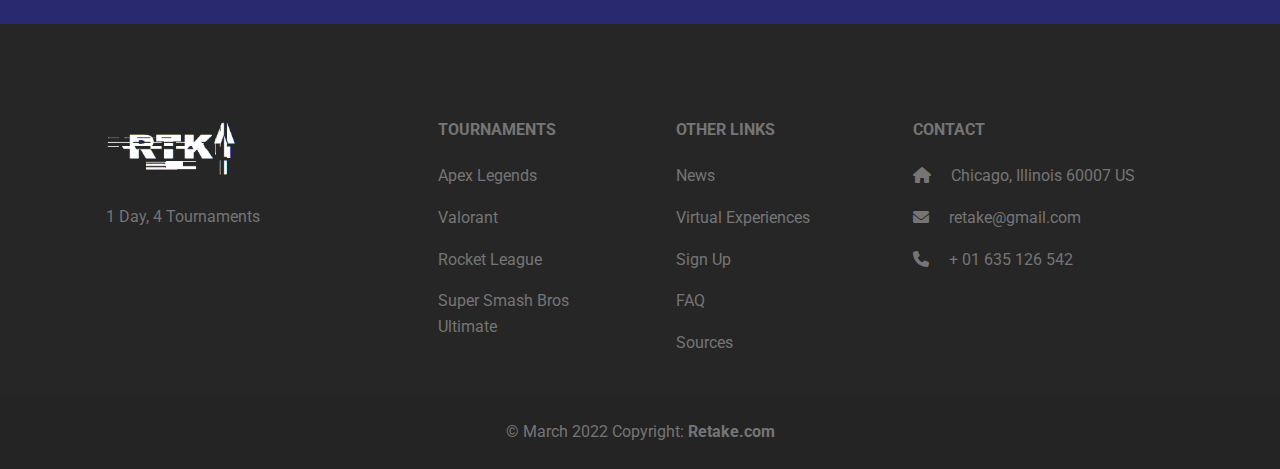
==== commit 8f988f90: "Add files via upload" ====
--- a/index.html
+++ b/index.html
@@ -149,27 +149,29 @@
 
 	
 
-  
-     <div class="allColab">
-     	<div class="collabTitle">Our Collaborations</div>
-          <div class="container">
-          	<div class="row">
-          		<div class="col-md-1"></div>
-
-          		<div class="col-md-3 collab">
-          			<img src="pics/twitch.jpg" class="img-fluid shadow-2-strong img-thumbnail">
-     			</div>
-     			<div class="col-md-4 collab">
-     				   <img src="pics/squidGame.jpg" class="img-fluid shadow-2-strong img-thumbnail">
-     			</div>
-     			<div class="col-md-3 collab">
-          			<img src="pics/amd.jpg" class="img-fluid shadow-2-strong img-thumbnail">
-          		</div>
-          		<div class="col-md-1"></div>
-          	</div>
-          	</div>
-          </div>
-     </div>
+
+  	
+ 
+	     <div class="allColab">
+	     	<div class="collabTitle">Our Collaborations</div>
+	          <div class="container">
+	          	<div class="row">
+	          		<div class="col-md-1"></div>
+
+	          		<div class="col-md-3 collab">
+	          			<img src="pics/twitch.jpg" class="img-fluid shadow-2-strong img-thumbnail">
+	     			</div>
+	     			<div class="col-md-4 collab">
+	     				   <img src="pics/squidGame.jpg" class="img-fluid shadow-2-strong img-thumbnail">
+	     			</div>
+	     			<div class="col-md-3 collab">
+	          			<img src="pics/amd.jpg" class="img-fluid shadow-2-strong img-thumbnail">
+	          		</div>
+	          		<div class="col-md-1"></div>
+	          	</div>
+	          	</div>
+	          </div>
+	     </div>
 
 
 
@@ -273,18 +275,18 @@
           <div class="homeAllTestimonies">
 	          <div class="container ">
 		          <div class="row">
-		          	<div class="col-md-1"></div>
-			          <div class="col-md-10 homeTestimonies">
+		          	<div class="col-lg-1"></div>
+			          <div class="col-lg-10 homeTestimonies">
 			          	<h1 class="collabTitle">Testimonial</h1>
-				      			<div class="card mb-3" >
+				      			<div class="card lg-3" >
 				      			  <div class="row no-gutters">
-				      			    <div class="col-md-4 homeMainTestImg">
-				      			      <img src="pics/homeGamer.jpg" class="card-img homeTestImg" alt="...">
+				      			    <div class="col-lg-4 homeMainTestImg">
+				      			      <img src="pics/homeGamer.jpg" class="card-img homeTestImg img-fluid" alt="...">
 				      			    </div>
-				      			    <div class="col-md-8">
+				      			    <div class="col-lg-8">
 				      			      <div class="card-body">
 				      			        <h5 class="card-title homeTestHeader" >Min Hius</h5>
-				      			        <p class="card-text homeTestText">"I played in Retake's competition last year and won $2,000! My main game is Valorant and the tournament ran very smoothly. I was impressed with the logistics and easy to navigate website. I am happy they have added other games this year and looking forward to becoming a two-time champ!"
+				      			        <p class="card-text homeTestText">"I played in Retake's competition last year and won $2,000! My main game is Valorant and the tournament ran very smoothly. I was impressed with the logistics and easy to navigate website. I am happy they have added other games this year and looking forward to becoming a two-time champ"
 
 
 
@@ -330,10 +332,10 @@
 				      			        <br>
 				      			        <hr>
 				      			        <br>
-				      			        <div class="row">
+				      			        <div class="row ">
 				      			          <div class="col-md-12 align-items-center justify-content-center homeSignUpBtn">
 				      			           <div id="liveAlertPlaceholder"></div>
-				      			           <button type="button" class="btn  btn-success  align-items-center text-center btn-lg" id="liveAlertBtn">Submit</button>
+				      			           <button type="button" class="btn btnHomeName  align-items-center text-center btn-lg" id="liveAlertBtn">Submit</button>
 				      			          </div>
 				      			        </div>
 				      			        
@@ -514,4 +516,4 @@
 
 
     </script>
-</html>
+</html>--- a/cssStyle.css
+++ b/cssStyle.css
@@ -5,14 +5,14 @@
 		
 	}
 	.valGameName{
-		font-size: 11vh !important;
+		font-size: 7vh !important;
 	}
 	.ssbuGameName{
 		font-size: 9vh !important;
 		line-height: 1 !important;
 	}
 	.signUpTitle{
-		font-size: 12vh;
+		font-size: 11vh;
 		color: white !important;
 	}
 	.news{
@@ -58,8 +58,37 @@
 	.veHeadline{
 		font-size: 8vh !important;
 	}
-
-}
+	.faqBody{
+		font-size: 18px !important;
+		line-height: 3.5vh !important;
+	}
+	.collab:hover{
+		transform: none !important;
+	}
+	.homeCardEach:hover{
+		transform: none !important;
+		background-color: #2d2e30 !important;
+		transition: none !important;
+	}
+	.homeCardEach{
+		transform: none !important;
+		transform: translateY(0%);
+	}
+	.homeCardEachCenter:hover{
+				transform: none !important;
+		transition: none !important;
+
+	}
+	.homeCardEachCenter{
+				transform: none !important;
+				background-color: #2d2e3b !important;
+		transition: none !important;
+		
+	}
+
+
+}
+
 
 
 
@@ -76,7 +105,7 @@
 		font-size: 14vh !important;
 	}
 	.valGameName{
-		font-size: 17vh !important;
+		font-size: 90px !important;
 	}
 	.ssbuGameName{
 		font-size: 14vh !important;
@@ -119,9 +148,10 @@
 :root{
   --main-bg-color: #B41744;
   --secondary-bg-color: black;
+  --teamBlue:  rgb(41,41,111);
   --offBlack: #1a1915;
   --faqBG:  #eeeeee;
-  
+  #29294e
 }
 
 @keyframes fadeIn {
@@ -280,8 +310,11 @@
 /* SIGN UP CSS //////////////////////////////////////////////////////////////////////////////////////*/
 
 .signUp{
-	background-image: linear-gradient(to bottom right, var(--main-bg-color), var(--secondary-bg-color));
-	color: grey;
+background: rgb(0,0,0);
+background: radial-gradient(circle, rgba(0,0,0,1) 35%, rgba(41,41,111,1) 84%);
+}
+.bg-new{
+	background-color: rgb(41, 41, 80) !important;
 }
 
 .signUpTitle{
@@ -300,10 +333,10 @@
 	
 }
 .signUpDesBG{
-	background-color: black;
-	color: white;
-	text-align: center;
-	font-size: 21px;
+	/*background-color: black;*/
+	color: white;
+	text-align: center;
+	font-size: 18px;
 }
 .signUpDes{
 	padding: 20px;
@@ -494,7 +527,7 @@
 	background-color: var(--faqBG) !important;
 	font-family: "Trebuchet MS";
 	font-weight: 900 !important;
-	line-height: 4rem !important;
+	line-height: 4rem ;
 	color: blue !important;
 }
 .faqLeftImg{
@@ -527,11 +560,14 @@
 	color: black !important;
 }
 .accordianText{
-	font-size: 25px !important;
+	font-size: 25px ;
 	background-color: var(--faqBG) !important;
 	color: black !important;
 }
 
+.accordion-button:after {
+  background-image: url("data:image/svg+xml,<svg xmlns='http://www.w3.org/2000/svg' viewBox='0 0 16 16' fill='%23B41744'><path fill-rule='evenodd' d='M1.646 4.646a.5.5 0 0 1 .708 0L8 10.293l5.646-5.647a.5.5 0 0 1 .708.708l-6 6a.5.5 0 0 1-.708 0l-6-6a.5.5 0 0 1 0-.708z'/></svg>") !important;
+}
 
 
 
@@ -651,7 +687,8 @@
 
 
 .homeCards{
-	background-color: #262729;
+	background: rgb(0,0,0);
+background: linear-gradient(0deg, rgba(0,0,0,1) 17%, rgba(38,39,41,1) 65%);
 	padding: none;
 	margin: none;
 }
@@ -672,7 +709,7 @@
 }
 
 .homeCardEach:hover{
-	background-color: black; !important;
+	background-color: black;
 	transform: scale(1.02);
 
 }
@@ -838,24 +875,8 @@
 	background-color: black !important;
 	color: white;
 	opacity: 1;
-	transition: background-color 0.5s linear;
-
-	/*background-color: yellow;*/
-/*	display: inline-block;
-  font-family: Arial, Helvetica, sans-serif;
-  
-  color: black;*/
-  /*animation: fadeIn linear 2s;
-  -webkit-animation: fadeIn linear 2s;
-  -moz-animation: fadeIn linear 2s;
-  -o-animation: fadeIn linear 2s;
-  -ms-animation: fadeIn linear 2s;*/
-}
-.missionStatement:hover{
-	background-color: var(--main-bg-color) !important;
-	overflow: hidden;
-	color: white;
-	
+
+
 }
 .missionStatementText{
 	font-size: 22px;
@@ -879,9 +900,11 @@
 .collab{
 	padding: 20px;
 	transition: transform .2s;
+
 }
 .collab:hover {
   transform: scale(1.1); 
+
 }
 .featureTournament{
 	padding: 20px;
@@ -893,10 +916,13 @@
 	text-align: center;
 	padding-top: 50px;
 	color: white;
+	text-transform: uppercase;
+	letter-spacing: 0.12rem;
 
 }
 .allColab{
-	background-color: darkblue;
+	background: rgb(41,41,111);
+	background: radial-gradient(circle, rgba(41,41,111,1) 35%, rgba(0,0,0,1) 100%);
 	padding-bottom: 100px;
 }
 .featureTitle{
@@ -925,17 +951,22 @@
 
 }
 .homeAllTestimonies{
-	background-color: darkblue;
+	background: rgb(41,41,111);
+	background: linear-gradient(0deg, rgba(41,41,111,1) 55%, rgba(0,0,0,1) 100%);
 
 }
 .homeTestImg{
-	max-height: 51vh;
-	width: auto;
-}
-.homeMainTestImg{
+
+
+    width: 100%;
+    height: 100%;
+    object-fit: cover;
+
+}
+/*.homeMainTestImg{
 		max-height: 51vh;
 	width: auto;
-}
+}*/
 .homeTestText{
 	line-height: 2rem;
 	font-size: 16px;
@@ -959,7 +990,7 @@
 	font-weight: 100;
 }
 .homeTest{
-	background: darkblue !important;
+	background: var(--teamBlue) !important;
 	color: white;
 }
 .homeInput{
@@ -968,7 +999,12 @@
 .homeSignUpBtn{
 	text-align: center;
 	padding-bottom: 50px;
-
+	background-color: var(--teamBlue) !important;
+	color: white !important;
+
+}
+.btnHomeName{
+	color: white !important;
 }
 
 
@@ -1001,7 +1037,7 @@
 .navTopLink{
 	color: white !important;
 	background: black !important;
-	 background: linear-gradient(to left, black 50%, var(--main-bg-color) 50%) right !important;
+	 background: linear-gradient(to left, black 50%, var(--teamBlue) 50%) right !important;
     background-size: 205% !important;
     transition:  .5s ease-out !important;
 
@@ -1134,4 +1170,51 @@
 .sourcesTitle{
 	color: white;
 	font-variant-caps: all-small-caps;
+}
+
+
+
+
+
+
+
+#return-to-top {
+    position: fixed;
+    bottom: 20px;
+    right: 20px;
+    background: rgb(0, 0, 0);
+    background: rgba(0, 0, 0, 0.7);
+    width: 50px;
+    height: 50px;
+    display: block;
+    text-decoration: none;
+    -webkit-border-radius: 35px;
+    -moz-border-radius: 35px;
+    border-radius: 35px;
+    display: none;
+    -webkit-transition: all 0.3s linear;
+    -moz-transition: all 0.3s ease;
+    -ms-transition: all 0.3s ease;
+    -o-transition: all 0.3s ease;
+    transition: all 0.3s ease;
+}
+#return-to-top {
+    color: #fff;
+    margin: 0;
+    position: relative;
+    left: 16px;
+    top: 13px;
+    font-size: 19px;
+    -webkit-transition: all 0.3s ease;
+    -moz-transition: all 0.3s ease;
+    -ms-transition: all 0.3s ease;
+    -o-transition: all 0.3s ease;
+    transition: all 0.3s ease;
+}
+#return-to-top:hover {
+    background: rgba(0, 0, 0, 0.9);
+}
+#return-to-top:hover {
+    color: #fff;
+    top: 5px;
 }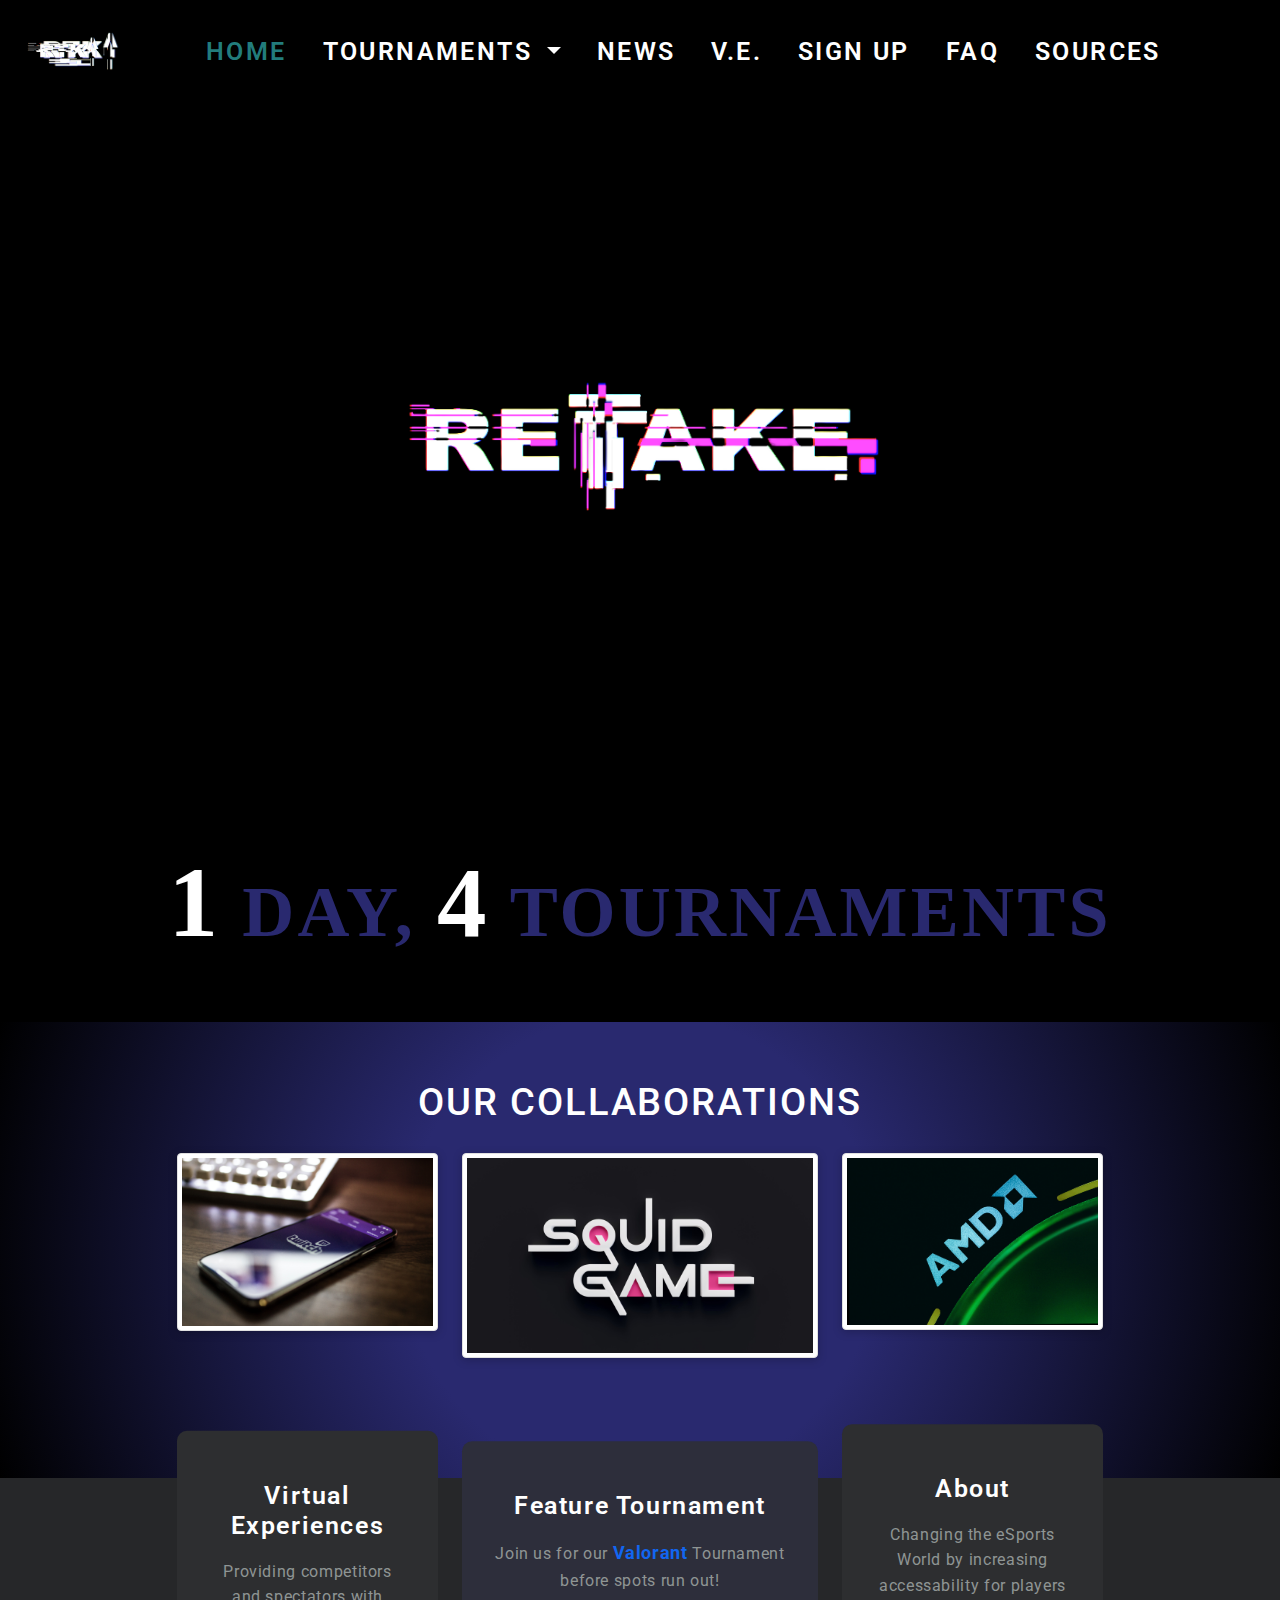
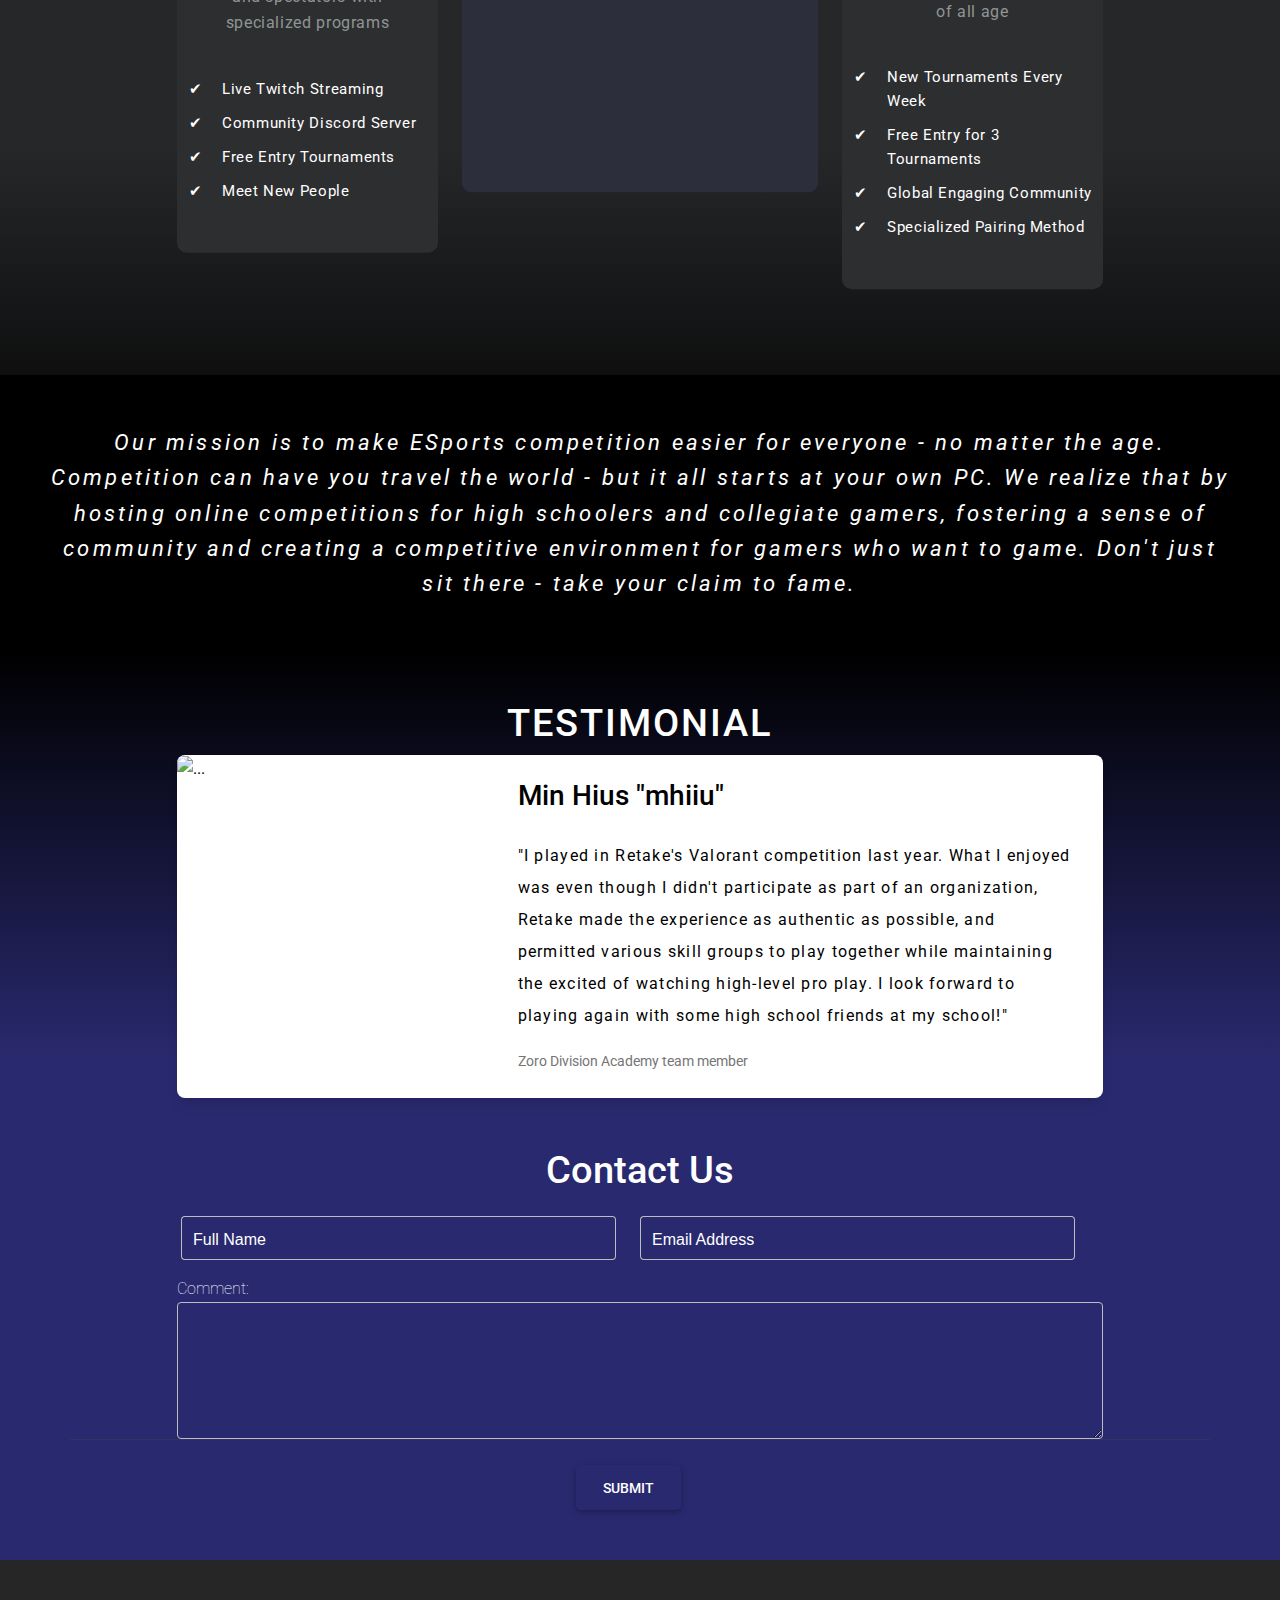
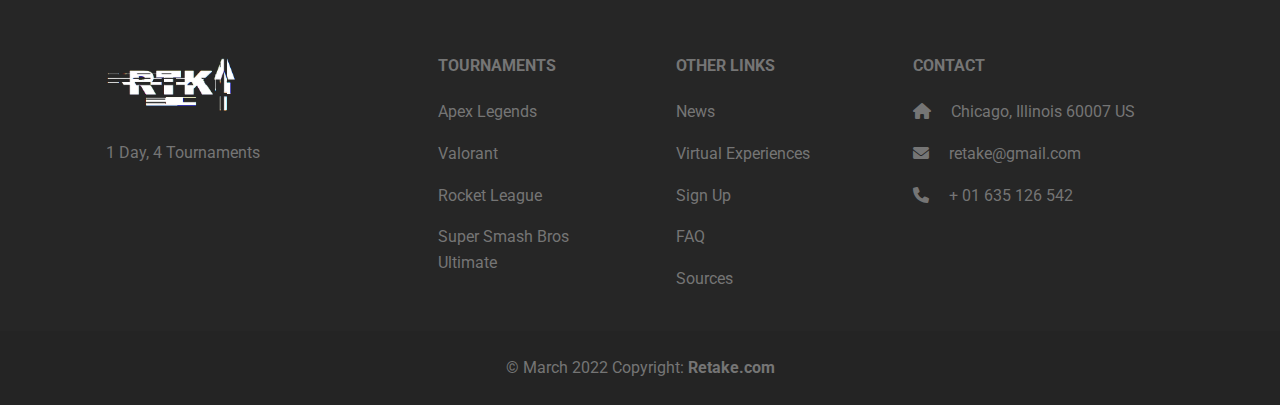
==== commit 0e9d4ad3: "Add files via upload" ====
--- a/index.html
+++ b/index.html
@@ -116,7 +116,7 @@
 		      <div class="w-100 text-white">
 		        <!-- <h1 class="display-3">Video Header</h1>
 		        <p class="lead mb-0">Using HTML5 Video and Bootstrap</p> -->
-		        <img src="pics/homeLogo1.png" class="homeImg">
+		        <img src="pics/homeLogo2.png" class="homeImg">
 		      </div>
 		    </div>
 		  </div>
@@ -132,7 +132,7 @@
 
 			</div>
 			<div class="homeAboutSubText">
-				Join us at Retake for our annual ESports Tournament Day. On April 1st, we are launching the biggest global ESports competition that has ever existed. We anticipate 5,000 competitors from 50 different countries! Win real cash prizes with free-to-play tournaments. Sign up fast before spots fill up!
+				
 			</div>
 		</div>
 	</div>
@@ -211,7 +211,7 @@
      		     					
 			     						<div class="homeCardEachCenter">
 				     						<h5 class="homeCardTitle">Feature Tournament</h5>
-				     		     			  <p class="homeCardSub">Join us on April 1st for our most popular <strong class="homeVal"><a href="https://sssuchy.github.io/TSA_21-22/valorant.html">Valorant</a></strong> Tournament</p>
+				     		     			  <p class="homeCardSub">Join us for our <strong class="homeVal"><a href="https://sssuchy.github.io/TSA_21-22/valorant.html">Valorant</a></strong> Tournament before spots run out!</p>
 				     		     			  <video class="gameActualVid" autoplay loop muted>
  			  									<source src="vids/ssbuhypevid.mp4" type="video/mp4">
 
@@ -225,7 +225,7 @@
      		     					
 		     						<div class="homeCardEach">
 			     						<h5 class="homeCardTitle">About</h5>
-			     		     			  <p class="homeCardSub">Changing the ESports World forever by attracting the next generation</p>
+			     		     			  <p class="homeCardSub">Changing the eSports World by increasing accessability for players of all age</p>
 			     		     			  <ul class="homeCardBullets">	
 			     			    				<li class="homeBulletText">
 			     			    					  New Tournaments Every Week
@@ -260,7 +260,7 @@
 
           	<div class="missionStatement">
           		<div class="missionStatementText">
-          			Our mission is to make ESports competition easier for everyone - no matter the age. To compete and show off your video game talent can make you travel the world - but it all starts at your own PC. We host online competitions for high schoolers and collegiate gamers, fostering a sense of community and creating a competitive environment for gamers who want to game. Don't just sit there - take your claim to fame.
+          			Our mission is to make ESports competition easier for everyone - no matter the age. Competition can have you travel the world - but it all starts at your own PC. We realize that by hosting online competitions for high schoolers and collegiate gamers, fostering a sense of community and creating a competitive environment for gamers who want to game. Don't just sit there - take your claim to fame.
           		</div>
           		
           	</div>
@@ -285,13 +285,10 @@
 				      			    </div>
 				      			    <div class="col-lg-8">
 				      			      <div class="card-body">
-				      			        <h5 class="card-title homeTestHeader" >Min Hius</h5>
-				      			        <p class="card-text homeTestText">"I played in Retake's competition last year and won $2,000! My main game is Valorant and the tournament ran very smoothly. I was impressed with the logistics and easy to navigate website. I am happy they have added other games this year and looking forward to becoming a two-time champ"
-
-
-
+				      			        <h5 class="card-title homeTestHeader" >Min Hius "mhiiu"</h5>
+				      			        <p class="card-text homeTestText">"I played in Retake's Valorant competition last year. What I enjoyed was even though I didn't participate as part of an organization, Retake made the experience as authentic as possible, and permitted various skill groups to play together while maintaining the excited of watching high-level pro play. I look forward to playing again with some high school friends at my school!"
 				      			    	</p>
-				      			        <p class="card-text"><small class="text-muted">Last updated 3 mins ago</small></p>
+				      			        <p class="card-text"><small class="text-muted">Zoro Division Academy team member</small></p>
 				      			      </div>
 				      			    </div>
 				      			  </div>
--- a/cssStyle.css
+++ b/cssStyle.css
@@ -1,5 +1,5 @@
 /*GLOBAL CHANGE WHEN SCREEN SIZE DIFFERS  //////////////////////////////////////////////////////////////////////////////////////*/
-@media (max-width:  600px){ /* if screen is small do this */
+@media (max-width:  750px){ /* if screen is small do this */
 	.gameName{
 		font-size: 11vh !important;
 		
@@ -16,7 +16,7 @@
 		color: white !important;
 	}
 	.news{
-		font-size: 12vh;
+		font-size: 8vh;
 		
 	}
 	.faqHeaderText{
@@ -32,7 +32,6 @@
 	}
 	.homeImg{
 		max-width: 50vh !important;
-  
 	}
 	.homeAboutMain{
 		font-size: 5vh !important;
@@ -85,15 +84,17 @@
 		transition: none !important;
 		
 	}
-
-
-}
-
-
-
-
-
-@media (min-width:  600px){ /* if screen is big do this */
+	.text-decoimg-1{
+
+	}
+
+}
+
+
+
+
+
+@media (min-width:  750px){ /* if screen is big do this */
  	.gameName{
 		font-size: 22vh;
 		color: white; !important;
@@ -117,7 +118,7 @@
 
 	}
 	.news{
-		font-size: 18vh;
+		font-size: 15vh;
 		
 	}
 	.faqHeaderText{
@@ -125,7 +126,7 @@
 		
 	}
 	.headline{
-		font-size: 18vh;
+		font-size: 15vh;
 	}
 	.homeImg{
 		max-width: 100vh;
@@ -142,6 +143,9 @@
 	}
 	.sourcesTitle{
 		font-size: 18vh;
+	}
+	.text-decoimg-1{
+		
 	}
 	
 }
@@ -245,7 +249,7 @@
 }
 .detail{
 	padding-top: 20px;
-	background-image: linear-gradient(to bottom right, var(--main-bg-color),var(--secondary-bg-color));
+	background-image: linear-gradient(to bottom right, var(--teamBlue),var(--secondary-bg-color));
 
 	padding-bottom: 20px;
 
@@ -258,7 +262,6 @@
 	background-color: rgb(255, 255, 255, 0.9) !important;
 	overflow: hidden;
 	
-
 }
 .detailTitle{
 	text-align: center;
@@ -294,17 +297,16 @@
 }
 .gameVid{
 	padding: 50px;
+	align-content: center;
+	justify-content: center;
 	/*background-image: linear-gradient(to bottom right, var(--main-bg-color), var(--secondary-bg-color));*/
-
 }
 .gameActualVid{
 	height: auto;
 	width: 100%;
-
-}
-
-
-
+	align-content: center;
+	justify-content: center;
+}
 
 
 /* SIGN UP CSS //////////////////////////////////////////////////////////////////////////////////////*/
@@ -363,10 +365,7 @@
 }
 .stepsBullets{
 	text-align: left;
-	line-height: 3rem;
-	
-
-
+	line-height: 3rem; 
 }
 
 /*NEWS CSSSS*/
@@ -374,9 +373,8 @@
 .newsHeader{
 	/*background-image: linear-gradient(to bottom right, yellow, black, yellow);*/
 	/*background-image: linear-gradient(to bottom right,var(--main-bg-color), var(--secondary-bg-color));*/
-	background-color: white;
-	
-	color: black !important;
+	background-image: linear-gradient(to bottom, rgba(41,41,211, 0.3),  var(--teamBlue) 20%);
+	color: rgba(255, 255, 255, 0.8); !important;
 	font-variant-caps: all-small-caps;
 	/*font-size: 10vh;*/
 	font-weight: 900;
@@ -386,8 +384,12 @@
 	padding-right: 400px;*/
 	padding-left: 100px;
 	padding-right: 100px;
-	text-align: center;
-	align-content: center;
+	text-align: center !important;
+	align-content: center !important;
+
+	background-size: 200% 100%;
+		        background-position: 100%;
+  
 }
 /*.newsHeadline{
 	background-color: white;
@@ -397,8 +399,6 @@
 	font-variant-caps: all-small-caps;
 	text-align: center;
 	color: white;
-
-
 }
 .newsBg{
 	height: 60vh;
@@ -408,11 +408,12 @@
 	background-size: cover;
 	background-position: center center;
 }
+
 .headlineDes{
 	color: white;
 	text-align: center;
 	align-content: center;
-	font-size: 32px;
+	font-size: 20px;
 	letter-spacing: .1rem;
 	line-height: 2;
 }
@@ -423,6 +424,7 @@
 	font-size: 25px;
 	letter-spacing: .1rem;
 	line-height: 2;
+	padding-bottom: 5vh;
 }
 .veHeadline{
 	font-variant-caps: all-small-caps;
@@ -430,7 +432,7 @@
 	color: white;
 }
 .author{
-	color: black;
+	color: var(--faqBG);
 	font-size: 15px;
 	font-weight: 650;
 }
@@ -440,7 +442,6 @@
 	font-weight: 500 !important;
 	text-transform: uppercase;
 
-
 }
 .date{
 	color: grey !important;
@@ -450,14 +451,14 @@
 
 }
 .subHeader{
-	color: black;
+	color: whitesmoke;
 	font-size: 24px;
 	letter-spacing: .15rem;
 	font-weight: 700;
 }
 .newsText{
 	font-size: 14px;
-	color: grey;
+	color: var(--faqBG);
 	line-height: 2;
 
 }
@@ -465,13 +466,13 @@
 	align-content: center;
 	justify-content: center;
 	align-items: middle;
-
+	color: white;
 }
 .otherPages{
 	text-align: center;
-	justify-content: center;
+	justify-content: top;
 	align-content: center;
-	color: black !important;
+	color: var(--faqBG); !important;
 	font-size: 20px !important;
 	text-transform: uppercase !important;
 	letter-spacing: .15rem !important;
@@ -482,11 +483,95 @@
 	align-content: center;
 	justify-content: center;
 	text-align: center;
-	padding-top: 30px !important;
-
-}
-
-
+	color: var(--faqBG);
+	padding-top: 40px;
+}
+.buttonLink{
+	border-radius: 2px;
+	border: black;
+	border-width: 5px;
+}
+.btn{
+	background-color: rgba(0, 0, 0, 0);
+	transition: all 0.3 ease-in-out;
+}
+.btn:hover{
+	background-color: rgba(0, 0, 0, 0.8);
+}
+
+/*ve page*/
+		.viExpBG {
+		    background-image: url(pics/viExpBG1.jpg);
+		    background-position: center;
+		    background-size: cover;
+		    background-repeat: no-repeat;
+		    height: 100vh;
+		    text-align: center;
+		    align-content: center;
+		    letter-spacing: .1rem;
+		    opacity: 0.8;
+		}
+		.viExpHeader {
+		    text-align: center;
+		    align-content: center;
+		    letter-spacing: .1rem;
+		    opacity: 1 !important;
+		    margin-bottom: 2rem;
+		}
+		.viExpContent {
+		    background-color: rgba(45,46,59, 0.8);
+		    border-radius: 10px;
+		    padding-left: 10px;
+		    padding-right: 10px;
+		    margin-top: 1rem;
+		    margin-right: 2rem;
+		    margin-left: 2rem;
+		    margin-bottom: 1rem;
+		    transition: background-color 0.3s;
+
+		}
+		.viExpContent:hover{
+		    background-color: rgba(0, 0, 0, 0.8);
+		}
+		.viExpContent:hover .expLink{
+		    background-position: 0;
+		}
+		.viExpContent:hover .expLink::before{
+		    width: 100%;
+		}
+		.expLink{
+		    background-image: linear-gradient(
+		        to left,
+		        white 50%,
+		      #54b3d6 50%
+
+		  ); 
+		         background-size: 200% 100%;
+		        background-position: 100%;
+		        display: inline-block;
+		        padding: 5px 0;
+		        position: relative;
+		      -webkit-background-clip: text;
+		  -webkit-text-fill-color: transparent;
+		  transition: all 0.3s ease-in-out;
+		}
+		.expLink::before{
+		  content: '';
+		  background: #54b3d6;
+		  display: block;
+		  position: absolute;
+		  bottom: -3px;
+		  left: 0;
+		  width: 0;
+		  height: 3px;
+		  transition: width 0.2s ease-in-out;
+		}
+		.expLink:hover{
+		    background-position: 0;
+		}
+		.expLink:hover::before{
+		    width: 100%;
+		}
 
 
 /* FAQ PAGE  //////////////////////////////////////////////////////////////////////////////////////*/
@@ -500,6 +585,9 @@
   width: 100%;
   height: 3px;
 }*/
+.offWhite{
+	background-color: var(--faqBG) !important;
+}
 .faqHeader{
 	/*background-image: linear-gradient(to bottom right,var(--main-bg-color), var(--secondary-bg-color));*/
 	background-color: var(--faqBG) !important;
@@ -521,6 +609,9 @@
 	padding-right: 100px;
 	text-align: center;
 	align-content: center;
+	will-change: transform;
+	top: 0;
+
 }
 .allFAQ{
 	/*background: radial-gradient(var(--main-bg-color), var(--secondary-bg-color)) !important;*/
@@ -528,7 +619,7 @@
 	font-family: "Trebuchet MS";
 	font-weight: 900 !important;
 	line-height: 4rem ;
-	color: blue !important;
+	color: var(--teamBlue); !important;
 }
 .faqLeftImg{
 	padding-left: 20px;
@@ -538,7 +629,9 @@
 
 }
 .faqBody{
-	color: darkblue !important;
+	color: var(--teamBlue); !important;
+	line-height: 2rem;
+	font-weight: 400 !important;
 }
 .faqRightImg{
 		padding-left: 20px;
@@ -556,7 +649,8 @@
 	/*background: radial-gradient(var(--main-bg-color), var(--secondary-bg-color)) !important;*/
 	/*background-color: var(--main-bg-color) !important;*/
 	background-color: var(--faqBG) !important;
-	font-size: 30px !important;
+	font-size: 3vh !important;
+	font-weight: 700 !important;
 	color: black !important;
 }
 .accordianText{
@@ -564,9 +658,35 @@
 	background-color: var(--faqBG) !important;
 	color: black !important;
 }
-
-.accordion-button:after {
-  background-image: url("data:image/svg+xml,<svg xmlns='http://www.w3.org/2000/svg' viewBox='0 0 16 16' fill='%23B41744'><path fill-rule='evenodd' d='M1.646 4.646a.5.5 0 0 1 .708 0L8 10.293l5.646-5.647a.5.5 0 0 1 .708.708l-6 6a.5.5 0 0 1-.708 0l-6-6a.5.5 0 0 1 0-.708z'/></svg>") !important;
+.gallery-wrap {
+  display: flex;
+  flex-direction: row;
+  width: 100%;
+  height: 70vh;
+}
+.item {
+  flex: 3;
+  height: 75%;
+  background-position: center;
+  background-size: cover;
+  background-repeat: none;
+  transition: flex 0.8s ease;
+  font-weight: 100;
+}
+.item:hover{
+	flex: 7;
+}
+.item-1{
+	background-image:  url(pics/valBG2.jpg);
+}
+.item-2{
+	background-image:  url(pics/frocket2.jpg);
+}
+.item-3{
+	background-image:  url(pics/apexBG2.jpg);
+}
+.item-4{
+	background-image:  url(pics/ssbuBG2.jpg);
 }
 
 
@@ -804,7 +924,7 @@
 	
 	letter-spacing: .2rem;
 	text-align: center;
-	color: var(--main-bg-color);
+	color: var(--teamBlue);
 	font-family: "fantasy",Copperplate;
 	font-weight: 700;
 	text-transform: uppercase;
@@ -1010,6 +1130,7 @@
 
 /*NAV BAR //////////////////////////////////////////////////////////////////////////////////////*/
 
+
 .navTop{
 	font-size: 30px ;
 	text-align: center;
@@ -1052,7 +1173,7 @@
 
 }	
 .navTopLinkActive{
-	color: yellow !important;
+	color: rgba(50, 181, 181, 0.7) !important;
 }
 .navTopLink:hover{
 	background-position: left !important;
@@ -1073,7 +1194,7 @@
 	/*transition: color .8s ease-in-out, box-shadow .8s ease-in-out !important;*/
 	/*transition: background 3s ease-in-out;*/
 	background: white !important;
-	 background: linear-gradient(to left, white 50%, var(--main-bg-color) 50%) right !important;
+	 background: linear-gradient(to left, white 50%, rgba(41, 41, 211, 1.0) 50%) right !important;
     background-size: 200% !important;
     transition: .5s ease-out !important;
 
@@ -1103,8 +1224,21 @@
 	z-index: 90000;
 	padding-right: 30px !important;
 	text-align: center;
-
-
+}
+.navAllTop::after{
+	bottom: 0;
+  box-shadow: 0 0.0625vh 0.5em rgba(0, 0, 0, 0.3);
+  content: '';
+  left: 0;
+  opacity: 0;
+  position: absolute;
+  right: 0;
+  top: 0;
+  transition: opacity 0.3s;
+  z-index: -1;
+}
+.navAllTop.is-active::after {
+  opacity: 1;
 }
 .nav{
 	background-color: black;
@@ -1137,12 +1271,12 @@
     height: auto !important;
 
     background-color: grey !important;
-    border: 1px solid yellow !important;
+    border: 1px solid rgba(50, 121, 121, 0.7) !important;
     border-radius: 0.25rem;
     
 }
 .navHamburger{
-	background-color: var(--main-bg-color) !important;
+	background-color: var(--teamBlue) !important;
 }
 .navHamburger .navbar-toggler-icon{
 	
